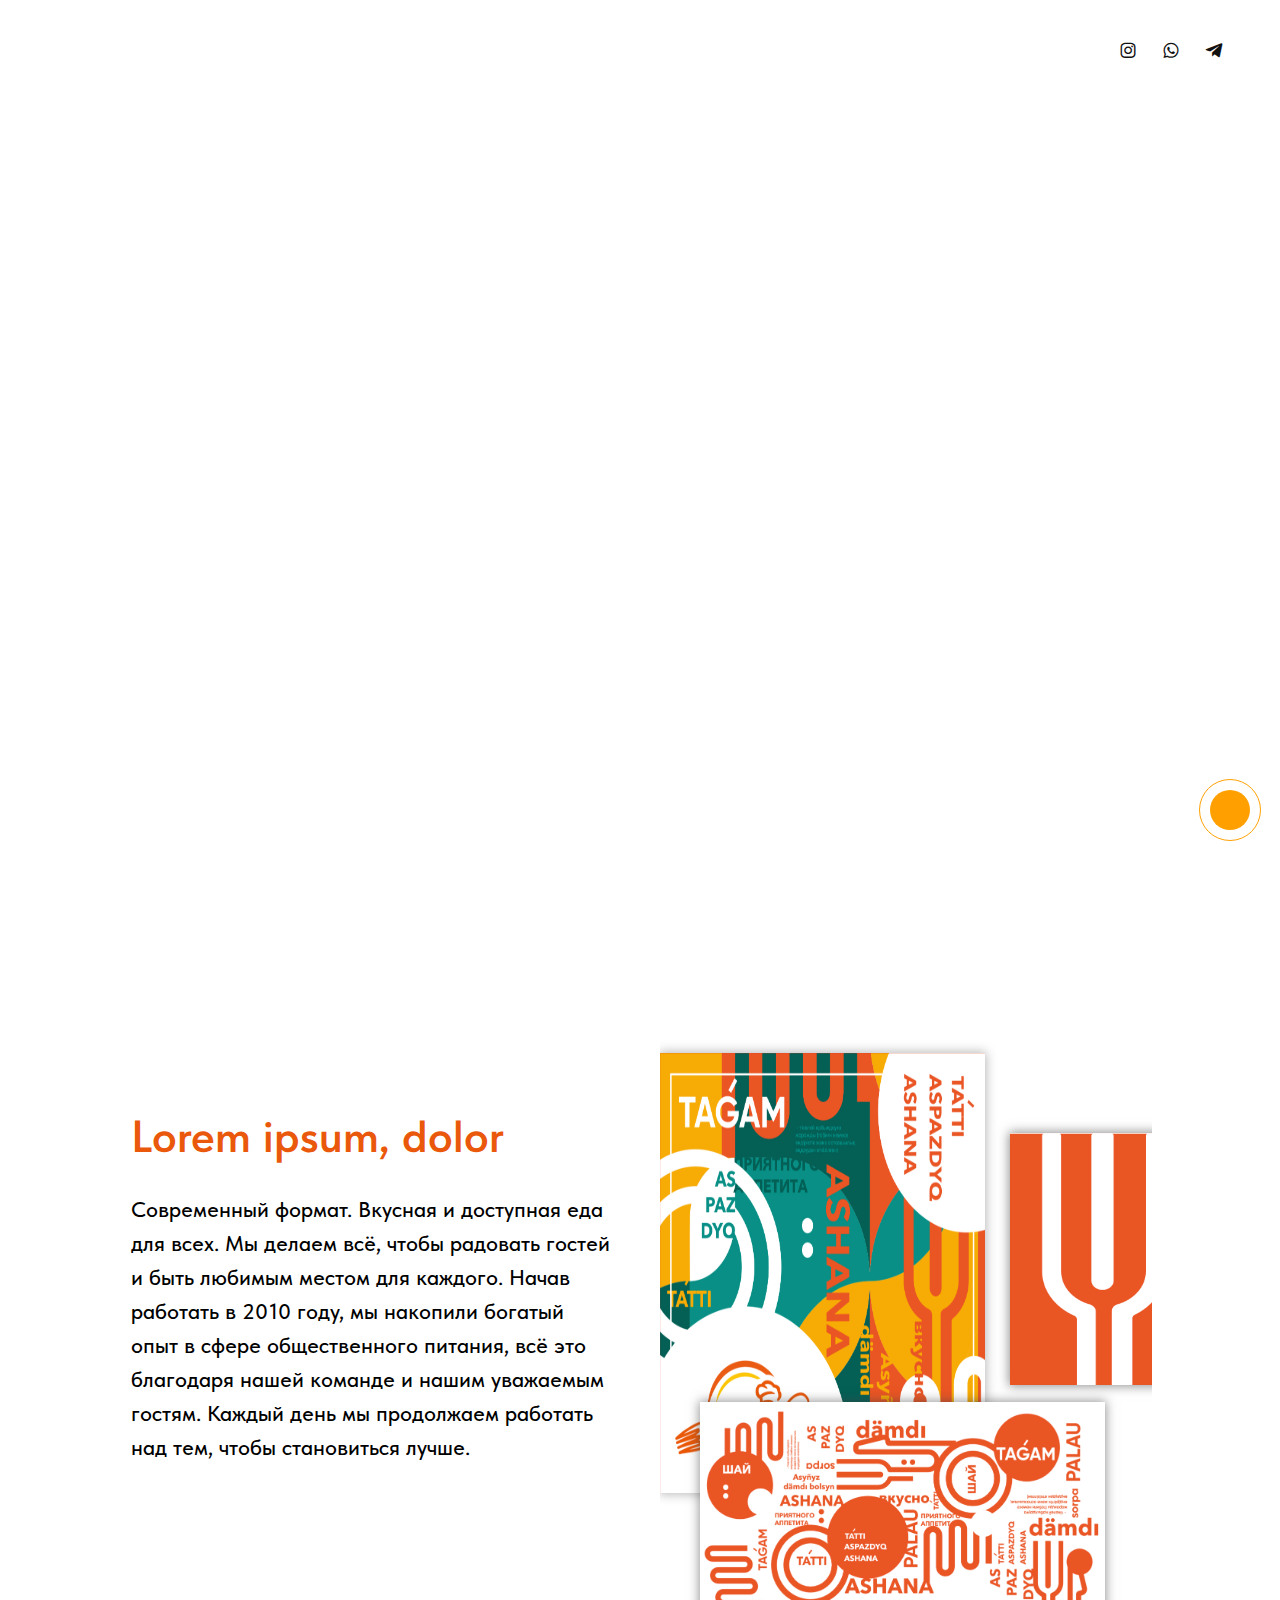
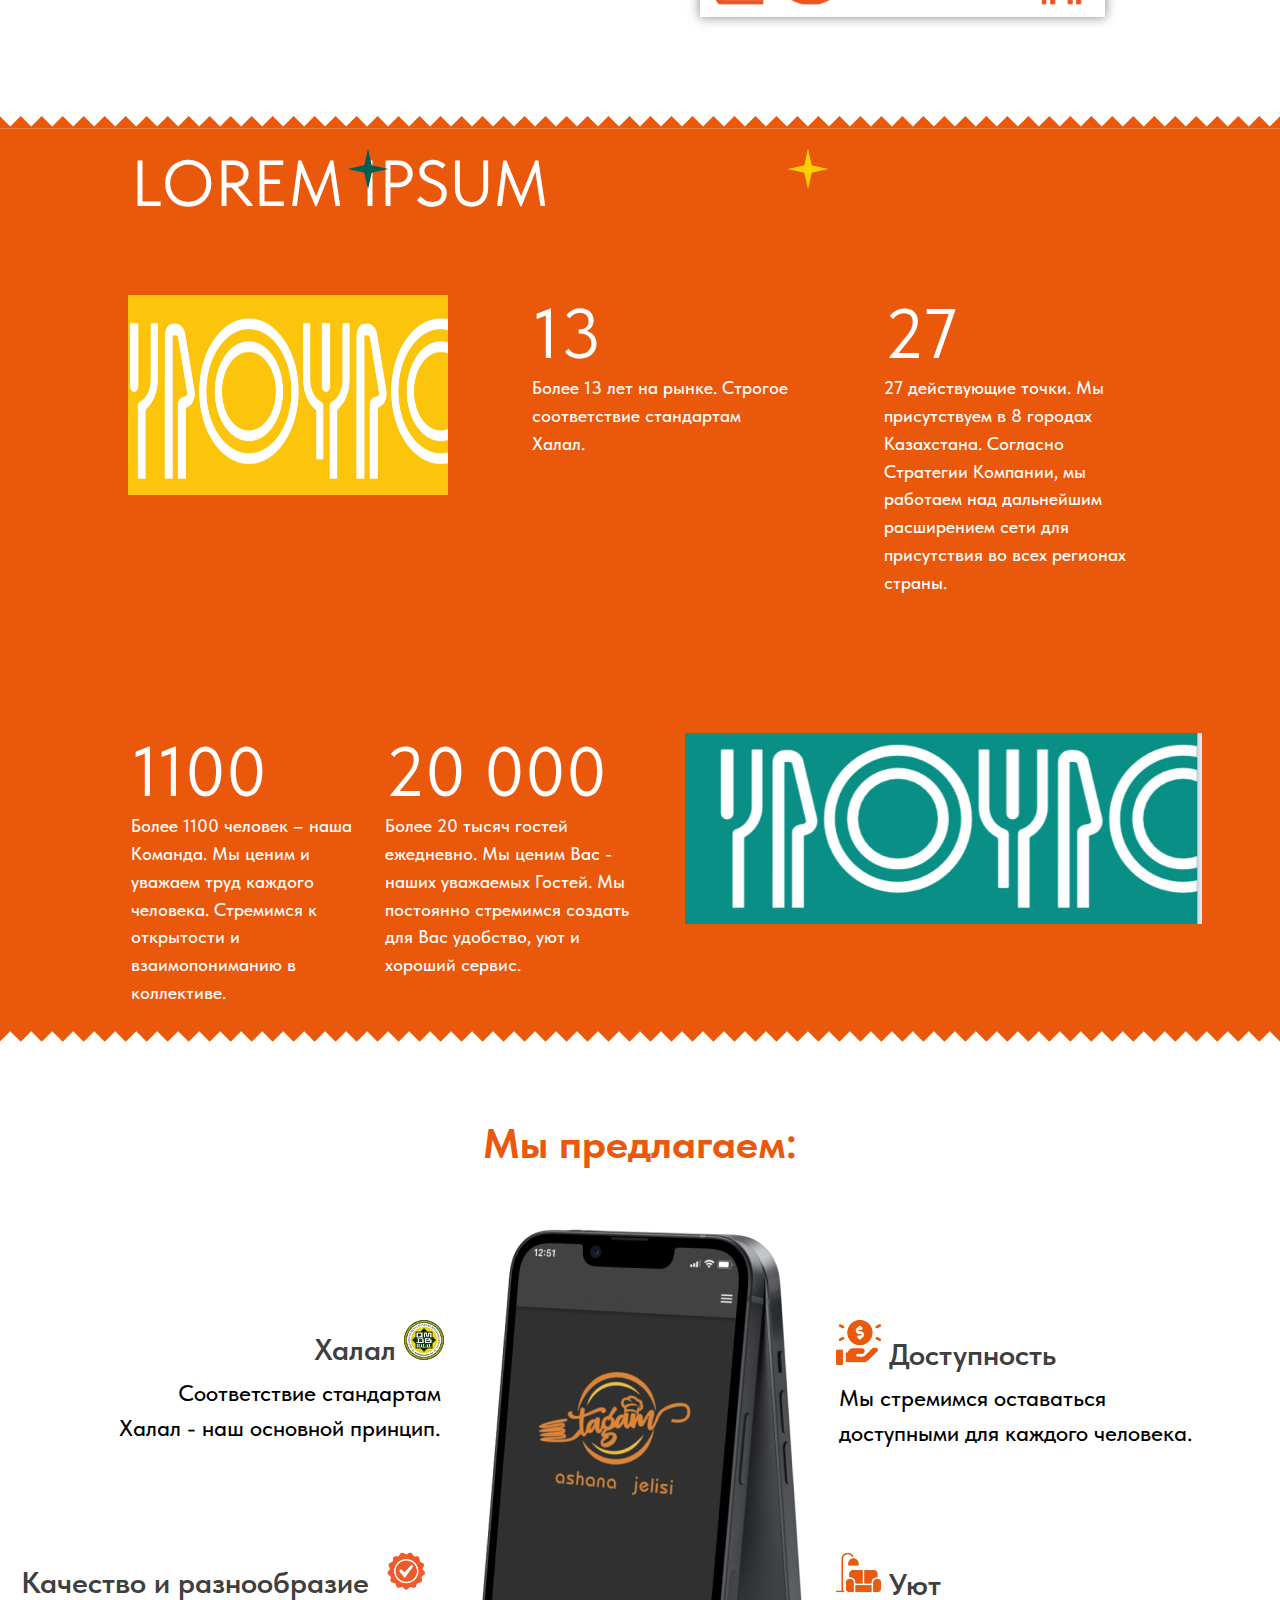
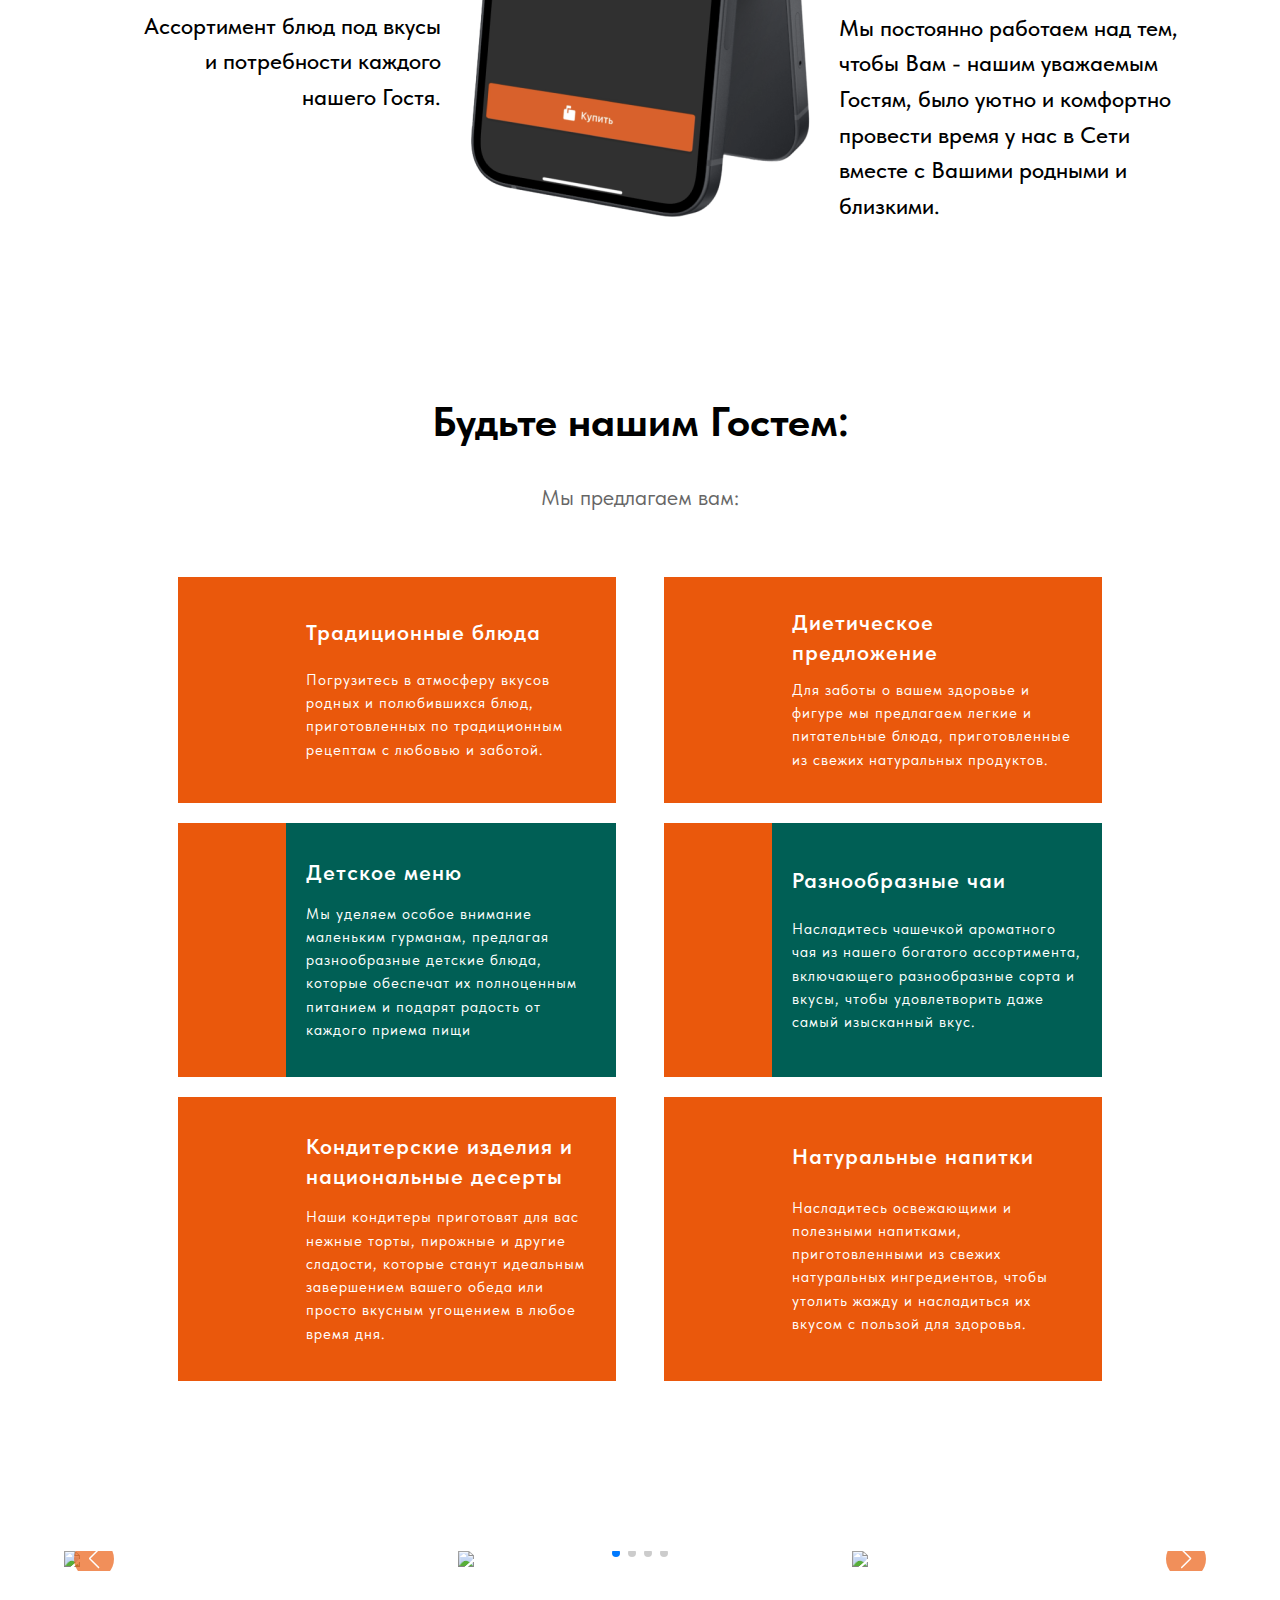
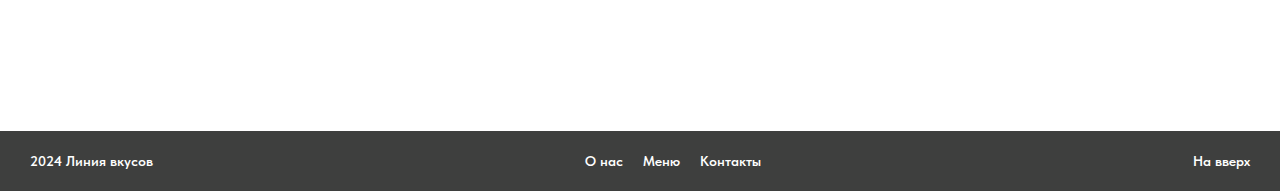
==== index.html @ 0fd09dd1 "magasov" ====
<!DOCTYPE html>
<html lang="en">
  <head>
    <meta charset="UTF-8" />
    <meta name="viewport" content="width=device-width, initial-scale=1.0" />
    <title>Сеть столовой</title>

    <!-- fav -->
    <link rel="shortcut icon" href="./assets/favicon.ico" type="image/x-icon" />

    <link rel="stylesheet" href="./assets/css/fonts-tildasans.css" type="text/css" media="all" onerror="this.loaderr='y';">

    <!-- styles -->
    <link rel="stylesheet" href="./assets/css/main.css" />

    <!-- box-icons -->
    <link
      rel="stylesheet"
      href="https://unpkg.com/boxicons@latest/css/boxicons.min.css"
    />

    <!-- scroll-reval -->
    <script src="https://unpkg.com/scrollreveal"></script>

    <link
      rel="stylesheet"
      href="https://cdn.jsdelivr.net/npm/swiper@8/swiper-bundle.min.css"
    />
    <script src="https://cdn.jsdelivr.net/npm/swiper@8/swiper-bundle.min.js"></script>
    <link rel="stylesheet" href="https://cdnjs.cloudflare.com/ajax/libs/font-awesome/6.1.1/css/all.min.css" integrity="sha512-KfkfwYDsLkIlwQp6LFnl8zNdLGxu9YAA1QvwINks4PhcElQSvqcyVLLD9aMhXd13uQjoXtEKNosOWaZqXgel0g==" crossorigin="anonymous" referrerpolicy="no-referrer" />

    <style>
      .sample-slider {
        width: 90%;
      }
      .sample-slider img {
        width: 100%;
      }
      .swiper-button-next,
      .swiper-button-prev {
        color: #fff; /* Цвет стрелок */
        background-color: #ea5a0cad;
        border-radius: 50%; /* Закругленные углы */
        width: 40px; /* Ширина кнопок */
        height: 40px; /* Высота кнопок */
      }

      .swiper-button-next::after,
      .swiper-button-prev::after {
        font-size: 20px; /* Размер стрелок */
      }

      .swiper-button-next:hover,
      .swiper-button-prev:hover {
        background-color: #ea580c; /* Фон при наведении */
      }
    </style>
  </head>
  <body>
    <header>
      <a href="#" class="logo">LOGO.</a>

      <nav class="navbar">
        <a href="./index.html" class="navbar__active">О нас</a>
        <a href="./menu.html">Меню</a>
        <a href="./contact.html">Контакты</a>
      </nav>

      <nav class="nav__socseti">
        <a href="#"><i class="bx bxl-instagram"></i></a>
        <a href="#"><i class="bx bxl-whatsapp"></i></a>
        <a href="#"><i class="bx bxl-telegram"></i></a>
      </nav>
    </header>
    <div class="header">
      <div class="header1">
        <a href="#" class="logo">LOGO.</a>
        <svg
          id="toggleSvg"
          class="ham hamRotate ham1"
          viewBox="0 0 100 100"
          width="50"
          onclick="toggleVisibility(); this.classList.toggle('active')"
        >
          <path
            class="line top"
            d="m 30,33 h 40 c 0,0 9.044436,-0.654587 9.044436,-8.508902 0,-7.854315 -8.024349,-11.958003 -14.89975,-10.85914 -6.875401,1.098863 -13.637059,4.171617 -13.637059,16.368042 v 40"
          />
          <path class="line middle" d="m 30,50 h 40" />
          <path
            class="line bottom"
            d="m 30,67 h 40 c 12.796276,0 15.357889,-11.717785 15.357889,-26.851538 0,-15.133752 -4.786586,-27.274118 -16.667516,-27.274118 -11.88093,0 -18.499247,6.994427 -18.435284,17.125656 l 0.252538,40"
          />
        </svg>
      </div>
      <div id="navbar__header1">
        <div class="navbar__header1 navbar">
          <a href="./index.html" class="navbar__active">О нас</a>
          <a href="./menu.html">Меню</a>
          <a href="./contact.html">Контакты</a>
        </div>
      </div>
    </div>

    <section class="home" id="home"></section>

    <section class="homeSetiStolovyh">
      <div class="homeSetiStolovyh__div">
        <h2>Lorem ipsum, dolor</h2>
        <p>
          Современный формат. Вкусная и доступная еда для всех.
          Мы делаем всё, чтобы радовать гостей и быть любимым местом для каждого.
          Начав работать в 2010 году, мы накопили богатый опыт в сфере общественного питания, всё это благодаря нашей команде и нашим уважаемым гостям. Каждый день мы продолжаем работать над тем, чтобы становиться лучше.
        </p>
      </div>
      <div class="homeSetiStolovyh__div hiddenScroll">
        <div class="homeSetiStolovyh__images">
          <div class="home__flex">
            <img src="./assets/images/home/home1.jpg" class="home1" />
            <img src="./assets/images/home/home2.jpg" class="home2" />
          </div>
          <img src="./assets/images/home/home3.jpg" class="home3" />
        </div>
      </div>
    </section>

    <section class="sect3">
      <svg
        role="presentation"
        class="t796__svg"
        style="width: 100%; height: 1vw; fill: #ea580c"
        xmlns="http://www.w3.org/2000/svg"
        viewBox="0 0 1000 10"
        preserveAspectRatio="none"
      >
        <path
          d="M992 8.2L983.8 0l-8.2 8.2-8.2-8.2-8.2 8.2L951 0l-8.2 8.2-8.2-8.2-8.2 8.2-8.2-8.2-8.2 8.2-8.2-8.2-8.2 8.2-8.2-8.2-8.2 8.2L869 0l-8.2 8.2-8.2-8.2-8.2 8.2-8.2-8.2-8.2 8.2-8.2-8.2-8.2 8.2-8.2-8.2-8.2 8.2L787 0l-8.2 8.2-8.2-8.2-8.2 8.2-8.2-8.2-8.2 8.2-8.2-8.2-8.2 8.2-8.2-8.2-8.2 8.2L705 0l-8.2 8.2-8.2-8.2-8.2 8.2-8.2-8.2-8.2 8.2-8.2-8.2-8.2 8.2-8.2-8.2-8.2 8.2L623 0l-8.2 8.2-8.2-8.2-8.2 8.2-8.2-8.2-8.2 8.2-8.2-8.2-8.2 8.2-8.2-8.2-8.2 8.2L541 0l-8.2 8.2-8.2-8.2-8.2 8.2-8.2-8.2-8.2 8.2-8.2-8.2-8.2 8.2-8.2-8.2-8.2 8.2L459 0l-8.2 8.2-8.2-8.2-8.2 8.2-8.2-8.2-8.2 8.2-8.2-8.2-8.2 8.2-8.2-8.2-8.2 8.2L377 0l-8.2 8.2-8.2-8.2-8.2 8.2-8.2-8.2-8.2 8.2-8.2-8.2-8.2 8.2-8.2-8.2-8.2 8.2L295 0l-8.2 8.2-8.2-8.2-8.2 8.2-8.2-8.2-8.2 8.2-8.2-8.2-8.2 8.2-8.2-8.2-8.2 8.2L213 0l-8.2 8.2-8.2-8.2-8.2 8.2-8.2-8.2-8.2 8.2-8.2-8.2-8.2 8.2-8.2-8.2-8.2 8.2L131 0l-8.2 8.2-8.2-8.2-8.2 8.2L98.2 0 90 8.2 81.8 0l-8.2 8.2L65.4 0l-8.2 8.2L49 0l-8.2 8.2L32.6 0l-8.2 8.2L16.2 0 8 8.2-.2 0v10h1000.4V0"
        ></path>
      </svg>
      <div class="sect3__main">
        <div class="star">
          <img src="./assets/images/home/Star_two.png" class="star_one" />
          <img src="./assets/images/home/Star_one.png" class="star_one" />
        </div>
        <h1>Lorem ipsum</h1>
        <br /><br />
        <br /><br />
        <div class="sect3_one">
          <img
            src="./assets/images/home/sect3_one.jpg"
            class="sect3__one-img"
          />
          <div class="sect3_one-text">
            <div class="sect3_one-text-head">13</div>
            <div class="sect3_one-text-foot">
              Более 13 лет на рынке. Строгое соответствие стандартам Халал.
            </div>
          </div>
          <div class="sect3_one-text">
            <div class="sect3_one-text-head">27</div>
            <div class="sect3_one-text-foot">
              27 действующие точки. Мы присутствуем в 8 городах Казахстана.
              Согласно Стратегии Компании, мы работаем над дальнейшим
              расширением сети для присутствия во всех регионах страны.
            </div>
          </div>
        </div>
        <br /><br />
        <div class="sect3_one">
          <div class="sect3_one-text">
            <div class="sect3_one-text-head">1100</div>
            <div class="sect3_one-text-foot">
              Более 1100 человек – наша Команда. Мы ценим и уважаем труд каждого
              человека. Стремимся к открытости и взаимопониманию в коллективе.
            </div>
          </div>
          <div class="sect3_one-text">
            <div class="sect3_one-text-head">20 000</div>
            <div class="sect3_one-text-foot">
              Более 20 тысяч гостей ежедневно. Мы ценим Вас - наших уважаемых
              Гостей. Мы постоянно стремимся создать для Вас удобство, уют и
              хороший сервис.
            </div>
          </div>
          <img
            src="./assets/images/home/sect3_two.jpg"
            class="sect3__two-img"
          />
        </div>
      </div>
      <svg
        role="presentation"
        class="t797__svg"
        style="width: 100%; height: 1vw; fill: #ea580c"
        xmlns="http://www.w3.org/2000/svg"
        viewBox="0 0 1000 10"
        preserveAspectRatio="none"
      >
        <path
          d="M992 8.2L983.8 0l-8.2 8.2-8.2-8.2-8.2 8.2L951 0l-8.2 8.2-8.2-8.2-8.2 8.2-8.2-8.2-8.2 8.2-8.2-8.2-8.2 8.2-8.2-8.2-8.2 8.2L869 0l-8.2 8.2-8.2-8.2-8.2 8.2-8.2-8.2-8.2 8.2-8.2-8.2-8.2 8.2-8.2-8.2-8.2 8.2L787 0l-8.2 8.2-8.2-8.2-8.2 8.2-8.2-8.2-8.2 8.2-8.2-8.2-8.2 8.2-8.2-8.2-8.2 8.2L705 0l-8.2 8.2-8.2-8.2-8.2 8.2-8.2-8.2-8.2 8.2-8.2-8.2-8.2 8.2-8.2-8.2-8.2 8.2L623 0l-8.2 8.2-8.2-8.2-8.2 8.2-8.2-8.2-8.2 8.2-8.2-8.2-8.2 8.2-8.2-8.2-8.2 8.2L541 0l-8.2 8.2-8.2-8.2-8.2 8.2-8.2-8.2-8.2 8.2-8.2-8.2-8.2 8.2-8.2-8.2-8.2 8.2L459 0l-8.2 8.2-8.2-8.2-8.2 8.2-8.2-8.2-8.2 8.2-8.2-8.2-8.2 8.2-8.2-8.2-8.2 8.2L377 0l-8.2 8.2-8.2-8.2-8.2 8.2-8.2-8.2-8.2 8.2-8.2-8.2-8.2 8.2-8.2-8.2-8.2 8.2L295 0l-8.2 8.2-8.2-8.2-8.2 8.2-8.2-8.2-8.2 8.2-8.2-8.2-8.2 8.2-8.2-8.2-8.2 8.2L213 0l-8.2 8.2-8.2-8.2-8.2 8.2-8.2-8.2-8.2 8.2-8.2-8.2-8.2 8.2-8.2-8.2-8.2 8.2L131 0l-8.2 8.2-8.2-8.2-8.2 8.2L98.2 0 90 8.2 81.8 0l-8.2 8.2L65.4 0l-8.2 8.2L49 0l-8.2 8.2L32.6 0l-8.2 8.2L16.2 0 8 8.2-.2 0v10h1000.4V0"
        ></path>
      </svg>
    </section>

    <section class="sect4">
      <h2>Мы предлагаем:</h2>
      <br />
      <br />

      <div class="sect4-jusctify hiddenScroll">
        <div class="jusctify4_block end">
          <div class="just4flex just1">
            <div class="jusctify4_header">
              Халал <img src="./assets/images/home/halal.png" alt="" />
            </div>
            <div class="jusctify4_foot">
              Соответствие стандартам <br />
              Халал - наш основной принцип.
            </div>
          </div>
          <div class="just4flex just2">
            <div class="jusctify4_header">
              Качество и разнообразие<img
                src="./assets/images/home/verification.png"
                alt=""
              />
            </div>
            <div class="jusctify4_foot">
              Ассортимент блюд под вкусы <br />
              и потребности каждого <br />
              нашего Гостя.
            </div>
          </div>
        </div>
        <div class="jusctify4_block two">
          <img src="./assets/images/home/telephone_logo.png" alt="" />
        </div>
        <div class="jusctify4_block end">
          <div class="just4flex jusctify4_block-flex-start just3">
            <div class="jusctify4_header">
              <img src="./assets/images/home/price.png" alt="" /> Доступность
            </div>
            <div class="jusctify4_foot">
              Мы стремимся оставаться <br />
              доступными для каждого человека.
            </div>
          </div>
          <div class="just4flex jusctify4_block-flex-start just4">
            <div class="jusctify4_header">
              <img src="./assets/images/home/uit.png" alt="" /> Уют
            </div>
            <div class="jusctify4_foot">
              Мы постоянно работаем над тем, <br />
              чтобы Вам - нашим уважаемым <br />
              Гостям, было уютно и комфортно <br />
              провести время у нас в Сети <br />
              вместе с Вашими родными и <br />
              близкими.
            </div>
          </div>
        </div>
      </div>
    </section>
    <section class="gosti">
      <h1 class="gostiH1">Будьте нашим Гостем:</h1>
      <br />
      <br />
      <p class="gostiP">Мы предлагаем вам:</p>
      <br />
      <br />
      <br />
      <div class="gosti_main">
        <div class="gosti_main-block">
          <div class="blockk">
            <div class="blockk__one"></div>
            <div class="blockk__two">
              <h1>Традиционные блюда</h1>
              <p>
                Погрузитесь в атмосферу вкусов родных и полюбившихся блюд,
                приготовленных по традиционным рецептам с любовью и заботой.
              </p>
            </div>
          </div>
          <div class="blockk blockk2">
            <div class="blockk__one blockOne2"></div>
            <div class="blockk__two blockOne2block">
              <h1>Детcкое меню</h1>
              <p>
                Мы уделяем особое внимание маленьким гурманам, предлагая
                разнообразные детские блюда, которые обеспечат их полноценным
                питанием и подарят радость от каждого приема пищи
              </p>
            </div>
          </div>
          <div class="blockk blockk3">
            <div class="blockk__one blockOne3"></div>
            <div class="blockk__two block-two-3">
              <h1>Кондитерские изделия и национальные десерты</h1>
              <p>
                Наши кондитеры приготовят для вас нежные торты, пирожные и
                другие сладости, которые станут идеальным завершением вашего
                обеда или просто вкусным угощением в любое время дня.
              </p>
            </div>
          </div>
        </div>
        <div class="gosti_main-block">
          <div class="blockk">
            <div class="blockk__one blockOne4"></div>
            <div class="blockk__two">
              <h1>Диетическое предложение</h1>
              <p>
                Для заботы о вашем здоровье и фигуре мы предлагаем легкие и
                питательные блюда, приготовленные из свежих натуральных
                продуктов.
              </p>
            </div>
          </div>
          <div class="blockk blockk2">
            <div class="blockk__one blockOne5"></div>
            <div class="blockk__two blockOne2block">
              <h1>Разнообразные чаи</h1>
              <p>
                Насладитесь чашечкой ароматного чая из нашего богатого
                ассортимента, включающего разнообразные сорта и вкусы, чтобы
                удовлетворить даже самый изысканный вкус.
              </p>
            </div>
          </div>
          <div class="blockk blockk3">
            <div class="blockk__one blockOne6"></div>
            <div class="blockk__two">
              <h1>Натуральные напитки</h1>
              <p>
                Насладитесь освежающими и полезными напитками, приготовленными
                из свежих натуральных ингредиентов, чтобы утолить жажду и
                насладиться их вкусом c пользой для здоровья.
              </p>
            </div>
          </div>
        </div>
      </div>
    </section>

    <section class="slide-sect">
      <div class="swiper sample-slider">
        <div class="swiper-wrapper">
          <div class="swiper-slide">
            <img
              src="https://www.restoran.ru/upload/resize_cache/iblock/22d/948_800_1/salon_interier_43c7.jpg"
            />
          </div>
          <div class="swiper-slide">
            <img src="https://www.ticati.com/img/hotel/3429994s.jpg" />
          </div>
          <div class="swiper-slide">
            <img
              src="https://www.restoran.ru/upload/resize_cache/iblock/22d/948_800_1/salon_interier_43c7.jpg"
            />
          </div>
          <div class="swiper-slide">
            <img
              src="https://writegate.ru/wp-content/uploads/2019/07/restoran-ruski.jpg"
            />
          </div>
        </div>
        <div class="swiper-pagination"></div>
        <div class="swiper-button-prev"></div>
        <div class="swiper-button-next"></div>
      </div>
    </section>

    <footer class="footer">
      <a href="#">2024 Линия вкусов</a>

      <div class="footer_nav">
        <a href="#">О нас</a>
        <a href="#">Меню</a>
        <a href="#">Контакты</a>
      </div>

      <a href="#home">На вверх</a>
    </footer>

    <script>
      const swiper = new Swiper(".sample-slider", {
        loop: true,
        slidesPerView: 3,
        spaceBetween: 30,
        centeredSlides: true,
        effect: "slide",
        pagination: {
          el: ".swiper-pagination",
        },
        navigation: {
          nextEl: ".swiper-button-next",
          prevEl: ".swiper-button-prev",
        },
      });
    </script>
    <script src="./assets/js/animation.js"></script>
    <a href="tel:89064869911" class="container1">
      <div class="dailer1">
        <i class="fa fa-phone"> </i>
      </div>
    </a>
  </body>
</html>
---- assets/css/fonts-tildasans.css ----
@font-face {
  font-family: 'TildaSans';
  font-style: normal;
  font-weight: 250 1000;
  src: url('../fonts/TildaSans-VF.woff2') format('woff2-variations'),
       url('../fonts/TildaSans-VF.woff') format('woff-variations');     
}
@font-face {
  font-family: 'TildaSans';
  font-style: normal;
  font-weight: 300;
  src: url('../fonts/TildaSans-Light.eot');
  src: url('../fonts/TildaSans-Light.eot#iefix') format('embedded-opentype'),
       url('../fonts/TildaSans-VF.woff2') format('woff2-variations'),
       url('../fonts/TildaSans-VF.woff') format('woff-variations'),
       url('../fonts/TildaSans-Light.woff2') format('woff2'),
       url('../fonts/TildaSans-Light.woff') format('woff');
}
@font-face {
  font-family: 'TildaSans';
  font-style: normal;
  font-weight: 400;
  src: url('../fonts/TildaSans-Regular.eot');
  src: url('../fonts/TildaSans-Regular.eot#iefix') format('embedded-opentype'),
       url('../fonts/TildaSans-VF.woff2') format('woff2-variations'),
       url('../fonts/TildaSans-VF.woff') format('woff-variations'),  
       url('../fonts/TildaSans-Regular.woff2') format('woff2'),
       url('../fonts/TildaSans-Regular.woff') format('woff');
}
@font-face {
  font-family: 'TildaSans';
  font-style: normal;
  font-weight: 500;
  src: url('../fonts/TildaSans-Medium.eot');
  src: url('../fonts/TildaSans-Medium.eot#iefix') format('embedded-opentype'),
       url('../fonts/TildaSans-VF.woff2') format('woff2-variations'),
       url('../fonts/TildaSans-VF.woff') format('woff-variations'),  
       url('../fonts/TildaSans-Medium.woff2') format('woff2'),
       url('../fonts/TildaSans-Medium.woff') format('woff');
}
@font-face {
  font-family: 'TildaSans';
  font-style: normal;
  font-weight: 600;
  src: url('../fonts/TildaSans-Semibold.eot');
  src: url('../fonts/TildaSans-Semibold.eot#iefix') format('embedded-opentype'),
       url('../fonts/TildaSans-VF.woff2') format('woff2-variations'),
       url('../fonts/TildaSans-VF.woff') format('woff-variations'),  
       url('../fonts/TildaSans-Semibold.woff2') format('woff2'),
       url('../fonts/TildaSans-Semibold.woff') format('woff');
}
@font-face {
  font-family: 'TildaSans';
  font-style: normal;
  font-weight: 700;
  src: url('../fonts/TildaSans-Bold.eot');
  src: url('../fonts/TildaSans-Bold.eot#iefix') format('embedded-opentype'),
       url('../fonts/TildaSans-VF.woff2') format('woff2-variations'),
       url('../fonts/TildaSans-VF.woff') format('woff-variations'),  
       url('../fonts/TildaSans-Bold.woff2') format('woff2'),
       url('../fonts/TildaSans-Bold.woff') format('woff');
}
@font-face {
  font-family: 'TildaSans';
  font-style: normal;
  font-weight: 800;
  src: url('../fonts/TildaSans-Extrabold.eot');
  src: url('../fonts/TildaSans-Extrabold.eot#iefix') format('embedded-opentype'),
       url('../fonts/TildaSans-VF.woff2') format('woff2-variations'),
       url('../fonts/TildaSans-VF.woff') format('woff-variations'),  
       url('../fonts/TildaSans-Extrabold.woff2') format('woff2'),
       url('../fonts/TildaSans-Extrabold.woff') format('woff');
}
@font-face {
  font-family: 'TildaSans';
  font-style: normal;
  font-weight: 900;
  src: url('../fonts/TildaSans-Black.eot');
  src: url('../fonts/TildaSans-Black.eot#iefix') format('embedded-opentype'),
       url('../fonts/TildaSans-VF.woff2') format('woff2-variations'),
       url('../fonts/TildaSans-VF.woff') format('woff-variations'),  
       url('../fonts/TildaSans-Black.woff2') format('woff2'),
       url('../fonts/TildaSans-Black.woff') format('woff');
}
---- assets/css/main.css ----
* {
  padding: 0;
  margin: 0;
  box-sizing: border-box;
  text-decoration: none;
  list-style: none;
  font-family: "TildaSans", Arial, sans-serif;
}

.fa {
  color: azure;
  font-size: 1.5rem;
}

.container1 {
  display: flex;
  justify-content: center;
  align-items: center;
  position: fixed;
  bottom: 70px;
  right: 30px;
  z-index: 9999;
}

.dailer1 {
  background: #FFA000;
  height: 40px;
  width: 40px;
  border-radius: 50%;
  display: flex;
  justify-content: center;
  align-items: center;
  position: relative;
}

.dailer1::after {
  content: "";
  position: absolute;
  width: calc(100% + 20px);
  height: calc(100% + 20px);
  border: 1px solid #FFA000;
  border-radius: 50%;
  animation: animate 1.5s linear infinite;
  animation-delay: 0.8s;
}

@keyframes animate {
  0% {
    transform: scale(0.5);
    opacity: 0;
  }
  50% {
    transform: scale(1);
    opacity: 1;
  }
  100% {
    transform: scale(1.4);
    opacity: 0;
  }
}


header {
  width: 100%;
  display: flex;
  align-items: center;
  justify-content: space-between;
  height: 100px;
  background: transparent;
  padding: 0 4%;
  position: absolute;
  top: 0;
  z-index: 2;
}
#navbar__header1 {
  display: none;
}

.header {
  display: none;
}

.logo {
  font-size: 30px;
  color: #fff;
  font-weight: 600;
  width: 146px;
}

.navbar {
  display: flex;
  column-gap: 40px;
  flex-wrap: wrap;
}

.navbar a {
  font-size: 22px;
  color: #ffffff;
  font-weight: 600;
  transition: 0.3s ease;
 
}

.navbar a:hover {
  color: #ea580c;
  transition: 0.3s ease;
}

.navbar a.navbar__active {
  opacity: .6;
  border-bottom: 1px solid #fff;
}

.nav__socseti {
  display: flex;
  column-gap: 13px;
}

.sect3__two-img {
  width: 536px;
  height: 191px;
}

.nav__socseti a {
  background: #fff;
  color: #111;
  font-size: 20px;
  padding: 5px;
  border-radius: 50%;
  display: flex;
  align-items: center;
  justify-content: center;
  text-align: center;
  transition: all 0.3s ease;
}

.home {
  width: 100%;
  margin: 0;
  padding: 0;
  height: 100vh;
  overflow: hidden;
  animation: backgroundAnimation 13s infinite;
  background-size: cover;
  background-position: center;
  background-repeat: no-repeat;
}

@keyframes backgroundAnimation {
  0% {
    background-image: url("../images/home/slide1.jpeg");
  }
  33% {
    background-image: url("../images/home/slide2.jpeg");
  }
  66% {
    background-image: url("../images/home/slide1.jpeg");
  }
  100% {
    background-image: url("../images/home/slide2.jpeg");
  }
}

.homeSetiStolovyh {
  width: 100%;
  height: 750px;
  padding: 0 10%;
  background: #fff;
  display: flex;
  justify-content: space-between;
}

.homeSetiStolovyh__div {
  width: 48%;
  display: flex;
  justify-content: center;
  flex-direction: column;
}

.homeSetiStolovyh__div h2 {
  color: #ea580c;
  font-size: 45px;
  line-height: 100px;
  font-weight: 600;
  background-position: center center;
  border-color: transparent;
  border-style: solid;
}

.homeSetiStolovyh__div p {
  color: #000000;
  font-size: 22px;
  font-family: 'TildaSans', Arial, sans-serif;
  line-height: 1.55;
  font-weight: 500;
  background-position: center center;
  border-color: transparent;
  border-style: solid;
}

.homeSetiStolovyh__images {
  display: flex;
  position: relative;
  column-gap: 20px;
}

.footer {
  width: 100%;
  height: 60px;
  font-size: 14px;
  font-weight: 600;
  background: #3e3f3e;
  padding: 20px 30px;
  display: flex;
  align-items: center;
  justify-content: space-between;
  margin: 20px 0 0 0;
}

.footer a {
  color: #fff;
}

.footer_nav {
  display: flex;
  column-gap: 20px;
}

.home1 {
  width: 325px;
  height: 440px;
  z-index: 1;
  box-shadow: 0 0 10px 1px rgba(66, 66, 66, 0.39);
}

.home2 {
  width: 276px;
  height: 252px;
  position: absolute;
  left: 350px;
  top: 80px;
  box-shadow: 0 0 10px 1px rgba(66, 66, 66, 0.596);
}

.home3 {
  width: 405px;
  height: 215px;
  position: absolute;
  left: 40px;
  bottom: -120px;
  box-shadow: 0 0 10px 1px rgba(66, 66, 66, 0.548);
}

.sect3 {
  margin: 60px 0;
}

.t796__svg {
  position: relative;
  top: 3.5px;
}
.t797__svg {
  transform: rotate(180deg);
  position: relative;
  bottom: 2px;
}

.sect3__main {
  width: 100%;
  height: 100vh;
  min-height: 820px;
  background: #ea580c;
  padding: 0 10%;
  display: flex;
  flex-direction: column;
  justify-content: center;
  position: relative;
}

.sect3__main h1 {
  color: #ffffff;
  font-size: 65px;
  font-family: "TildaSans", Arial, sans-serif;
  line-height: 1;
  font-weight: 400;
  text-transform: uppercase;
  background-position: center center;
  border-color: transparent;
  border-style: solid;
}

.sect3_one {
  width: 100%;
  display: flex;
  justify-content: space-between;
}

.sect3_one-text {
  width: 271px;
}

.sect3_one-text-head {
  font-size: 70px;
  font-family: "TildaSans", Arial, sans-serif;
  line-height: 1;
  color: #fff;
  font-weight: 400;
  background-position: center center;
  border-color: transparent;
  border-style: solid;
}
.hiddenScroll {
  overflow: hidden;
}

.sect3_one-text-foot {
  color: #ffffff;
  font-size: 18px;
  font-family: "TildaSans", Arial, sans-serif;
  line-height: 1.55;
  font-weight: 500;
  background-position: center center;
  border-color: transparent;
  border-style: solid;
}

.sect3__one-img {
  width: 320px;
  height: 200px;
  margin-bottom: 200px;
}
.sect3__two-img {
  position: relative;
  left: 50px;
}

.star_one {
  width: 40px;
  margin: 0 200px;
  animation-name: rotationStar;
  animation-duration: 3s;
  animation-iteration-count: infinite;
  animation-timing-function: linear;
}

.star {
  display: flex;
  position: absolute;
  top: 0;
  margin: 20px;
}

@keyframes rotationStar {
  0% {
    transform: rotate(0deg);
  }
  100% {
    transform: rotate(360deg);
  }
}

.sect4 {
  width: 100%;
  height: 888px;
  padding: 0 10%;
  display: flex;
  flex-direction: column;
  align-items: center;
}

.sect4 h2 {
  color: #ea580c;
  font-size: 42px;
  font-family: "TildaSans", Arial, sans-serif;
  line-height: 1.55;
  font-weight: 700;
  background-position: center center;
  border-color: transparent;
  border-style: solid;
}

.sect4-jusctify {
  display: flex;
  align-items: center;
  justify-content: space-between;
}

.just4flex {
  height: 180px;
  margin: 50px 10px;
  text-align: end;
}

.jusctify4_block-flex-start {
  text-align: start;
}

.jusctify4_header {
  width: 100%;
  color: #3e3f3e;
  font-size: 30px;
  font-family: "TildaSans", Arial, sans-serif;
  line-height: 1.55;
  font-weight: 600;
}

.jusctify4_foot {
  color: #000000;
  font-size: 23px;
  font-family: "TildaSans", Arial, sans-serif;
  line-height: 1.55;
  font-weight: 500;
  background-position: center center;
  border-color: transparent;
  border-style: solid;
}

.end {
  width: 575px;
}

.gosti {
  width: 100%;
  padding: 0 12%;
}

.gostiH1 {
  width: 100%;
  text-align: center;
  font-size: 42px;
}

.gostiP {
  width: 100%;
  font-size: 22px;
  opacity: 0.6;
  text-align: center;
}

.gosti_main {
  width: 100%;
  display: flex;
  justify-content: space-between;
}

.gosti_main-block {
  width: 100%;
  display: flex;
  align-items: center;
  flex-direction: column;
}

.blockk {
  width: 90%;
  height: 226px;
  background: #ea580c;
  margin: 10px 0;
  display: flex;
  color: #fff;
  text-align: start;
}

.blockk2 {
  height: 254px;
}

.blockk3 {
  height: 284px;
}

.blockk__one {
  width: 30%;
  background: url(../images/home/block1.jpeg);
  background-position: center;
  background-size: cover;
  text-align: start;
}

.blockk__two h1 {
  font-size: 22px;
  font-weight: 600;
  line-height: 1.35;
}


.blockk__two p {
  font-size: 15px;
  color: #ffffff;
  font-weight: 400;
  line-height: 1.55;
  font-weight: 400;
}

.blockk__two {
  width: 90%;
  background: #ea580c;
  padding: 20px;
  letter-spacing: 1px;
  font-weight: 200;
  display: flex;
  flex-direction: column;
  justify-content: space-evenly;
}

.blockOne2block {
  background: #005F55;
}

.blockOne2 {
  background: url(../images/home/block2.jpeg);
  background-position: center;
  background-size: cover;
  text-align: start;
}
.blockOne3 {
  background: url(../images/home/block3.jpeg);
  background-position: center;
  background-size: cover;
  text-align: start;
}
.blockOne4 {
  background: url(../images/home/block4.jpeg);
  background-position: center;
  background-size: cover;
  text-align: start;
}
.blockOne5 {
  background: url(../images/home/block5.jpeg);
  background-position: center;
  background-size: cover;
  text-align: start;
}
.blockOne5 {
  background: url(../images/home/block6.jpeg);
  background-position: center;
  background-size: cover;
  text-align: start;
}
.slide-sect {
  margin: 160px 0;
}

/* Media Queries for Responsive Design */

/* Mobile Devices */
@media (max-width: 767px) {
  header {
    flex-direction: column;
    height: auto;
    padding: 10px;
  }

  .navbar {
    column-gap: 20px;
  }

  .navbar a {
    font-size: 18px;
  }

  .logo {
    font-size: 24px;
  }

  .homeSetiStolovyh {
    flex-direction: column;
    height: auto;
    padding: 20px;
  }

  .homeSetiStolovyh__div {
    width: 100%;
  }

  .homeSetiStolovyh__images {
    flex-direction: column;
    align-items: center;
  }

  .home1,
  .home2,
  .home3 {
    width: 90%;
    height: auto;
    position: static;
    margin-bottom: 20px;
  }

  .sect3__main {
    padding: 20px;
  }

  .sect3__one-img,
  .sect3__two-img {
    position: static;
  }

  .sect4 {
    padding: 20px;
  }

  .sect4-jusctify {
    flex-direction: column;
    row-gap: 20px;
  }

  .just4flex,
  .jusctify4_block-flex-start {
    text-align: center;
  }

  .end {
    width: 100%;
  }
}

/* Tablets */
@media (min-width: 768px) and (max-width: 1023px) {
  header {
    padding: 0 2%;
  }

  .navbar a {
    font-size: 20px;
  }

  .homeSetiStolovyh {
    padding: 0 5%;
  }

  .homeSetiStolovyh__div h2 {
    font-size: 35px;
    line-height: 80px;
  }

  .homeSetiStolovyh__div p {
    font-size: 20px;
  }

  .sect3__main h1 {
    font-size: 50px;
  }

  .sect3_one-text-head {
    font-size: 60px;
  }

  .jusctify4_header {
    font-size: 28px;
  }

  .jusctify4_foot {
    font-size: 20px;
  }
}

/* Small Mobile Devices (max-width: 400px) */
@media (max-width: 430px) {
  header {
    flex-direction: column;
    align-items: center;
    height: auto;
    padding: 10px;
    display: none;
  }
  .t796__svg,
  .t797__svg {
    display: none;
  }
  
  .blockk {
    flex-direction: column;
    height: 388px;
  }

  .blockk__one {
    width: 100%;
    height: 210px;
  }
  .blockk__two {
    width: 100%;
    padding: 20px;
    height: 178px;
  }

  .t797__svg {
    position: relative;
    bottom: 7px;
  }

  .header {
    position: relative;
    display: block;
  }
  .header1 {
    display: flex;
    width: 100%;
    height: 100px;
    align-items: center;
    justify-content: space-between;
    background: #fff;
    position: fixed;
    z-index: 9999;
    top: 0;
    padding: 0 20px;
  }
  @keyframes fadeIn {
    from {
      opacity: 0;
      transform: translateY(-20px);
    }
    to {
      opacity: 1;
      transform: translateY(0);
    }
  }

  @keyframes fadeOut {
    from {
      opacity: 1;
      transform: translateY(0);
    }
    to {
      opacity: 0;
      transform: translateY(-20px);
    }
  }

  .navbar__header1 {
    position: fixed;
    width: 100%;
    top: 100px;
    display: flex;
    flex-direction: column;
    align-items: center;
    background: #fff;
    z-index: 9999;
    opacity: 0;
    animation: fadeIn 0.4s forwards;
  }

  .navbar__header1.fade-out {
    animation: fadeOut 0.4s forwards;
  }
  .navbar__header1 {
    font-size: 22px;
  }
  .navbar__header1 a {
    margin: 10px 0;
    color: #111;
    font-weight: 400;
  }
  .logo {
    font-size: 20px;
    width: auto;
    color: #ea580c;
  }

  .navbar {
    flex-direction: column;
    row-gap: 10px;
  }

  .navbar a {
    font-size: 16px;
  }

  .nav__socseti {
    column-gap: 10px;
    margin-top: 10px;
  }

  .nav__socseti a {
    width: 35px;
    height: 35px;
    font-size: 20px;
  }

  .homeSetiStolovyh {
    flex-direction: column-reverse;
    height: auto;
    padding: 50px 10px;
  }

  .homeSetiStolovyh__div {
    width: 100%;
  }

  .homeSetiStolovyh__div h2 {
    font-size: 30px;
    line-height: 50px;
  }

  .homeSetiStolovyh__div p {
    font-size: 18px;
  }

  .homeSetiStolovyh__images {
    flex-direction: column;
    align-items: center;
    row-gap: 15px;
  }

  .home1,
  .home2,
  .home3 {
    width: 100%;
    height: auto;
    position: static;
    margin-bottom: 10px;
  }

  .sect3__main {
    padding: 10px;
    height: 1670px;
  }
  .sample-slider {
    width: 100%;
  }

  .gosti {
    padding: 0 22px;
  }
  .sect3__main h1 {
    font-size: 40px;
    position: absolute;
    top: 30px;
  }
  .blockk {
    width: 100%;
  }
  .gosti_main {
    flex-direction: column;
    justify-content: center;
  }

  .sect3_one {
    flex-direction: column;
    row-gap: 20px;
  }

  .sect3_one-text {
    width: 100%;
  }

  .sect4 {
    padding: 10px;
    height: auto;
  }

  .sect4 h2 {
    font-size: 30px;
    text-align: center;
  }

  .sect4-jusctify {
    flex-direction: column;
    row-gap: 10px;
  }

  .just4flex,
  .jusctify4_block-flex-start {
    text-align: center;
  }

  .jusctify4_header {
    font-size: 24px;
  }

  .jusctify4_foot {
    font-size: 18px;
  }
  .footer {
    padding: 10px;
  }

  .footer_nav {
    column-gap: 10px;
  }
  .end {
    width: 100%;
  }
  .sect3__two-img {
    width: 100%;
  }
  .star {
    display: none;
  }
  .home1 {
    width: 140px;
    height: 190px;
  }
  .home2 {
    width: 140px;
    height: 190px;
  }
  .home3 {
    width: 300px;
    height: 160px;
  }
  .home__flex {
    display: flex;
    column-gap: 15px;
  }
  .sect3__two-img {
    width: 100%;
  }
}

.ham {
  cursor: pointer;
  -webkit-tap-highlight-color: transparent;
  transition: transform 400ms;
  -moz-user-select: none;
  -webkit-user-select: none;
  -ms-user-select: none;
  user-select: none;
}
.hamRotate.active {
  transform: rotate(45deg);
}
.hamRotate180.active {
  transform: rotate(180deg);
}
.line {
  fill: none;
  transition: stroke-dasharray 400ms, stroke-dashoffset 400ms;
  stroke: #ea580c;
  stroke-width: 5.5;
  stroke-linecap: round;
}
.ham1 .top {
  stroke-dasharray: 40 139;
}
.ham1 .bottom {
  stroke-dasharray: 40 180;
}
.ham1.active .top {
  stroke-dashoffset: -98px;
}
.ham1.active .bottom {
  stroke-dashoffset: -138px;
}
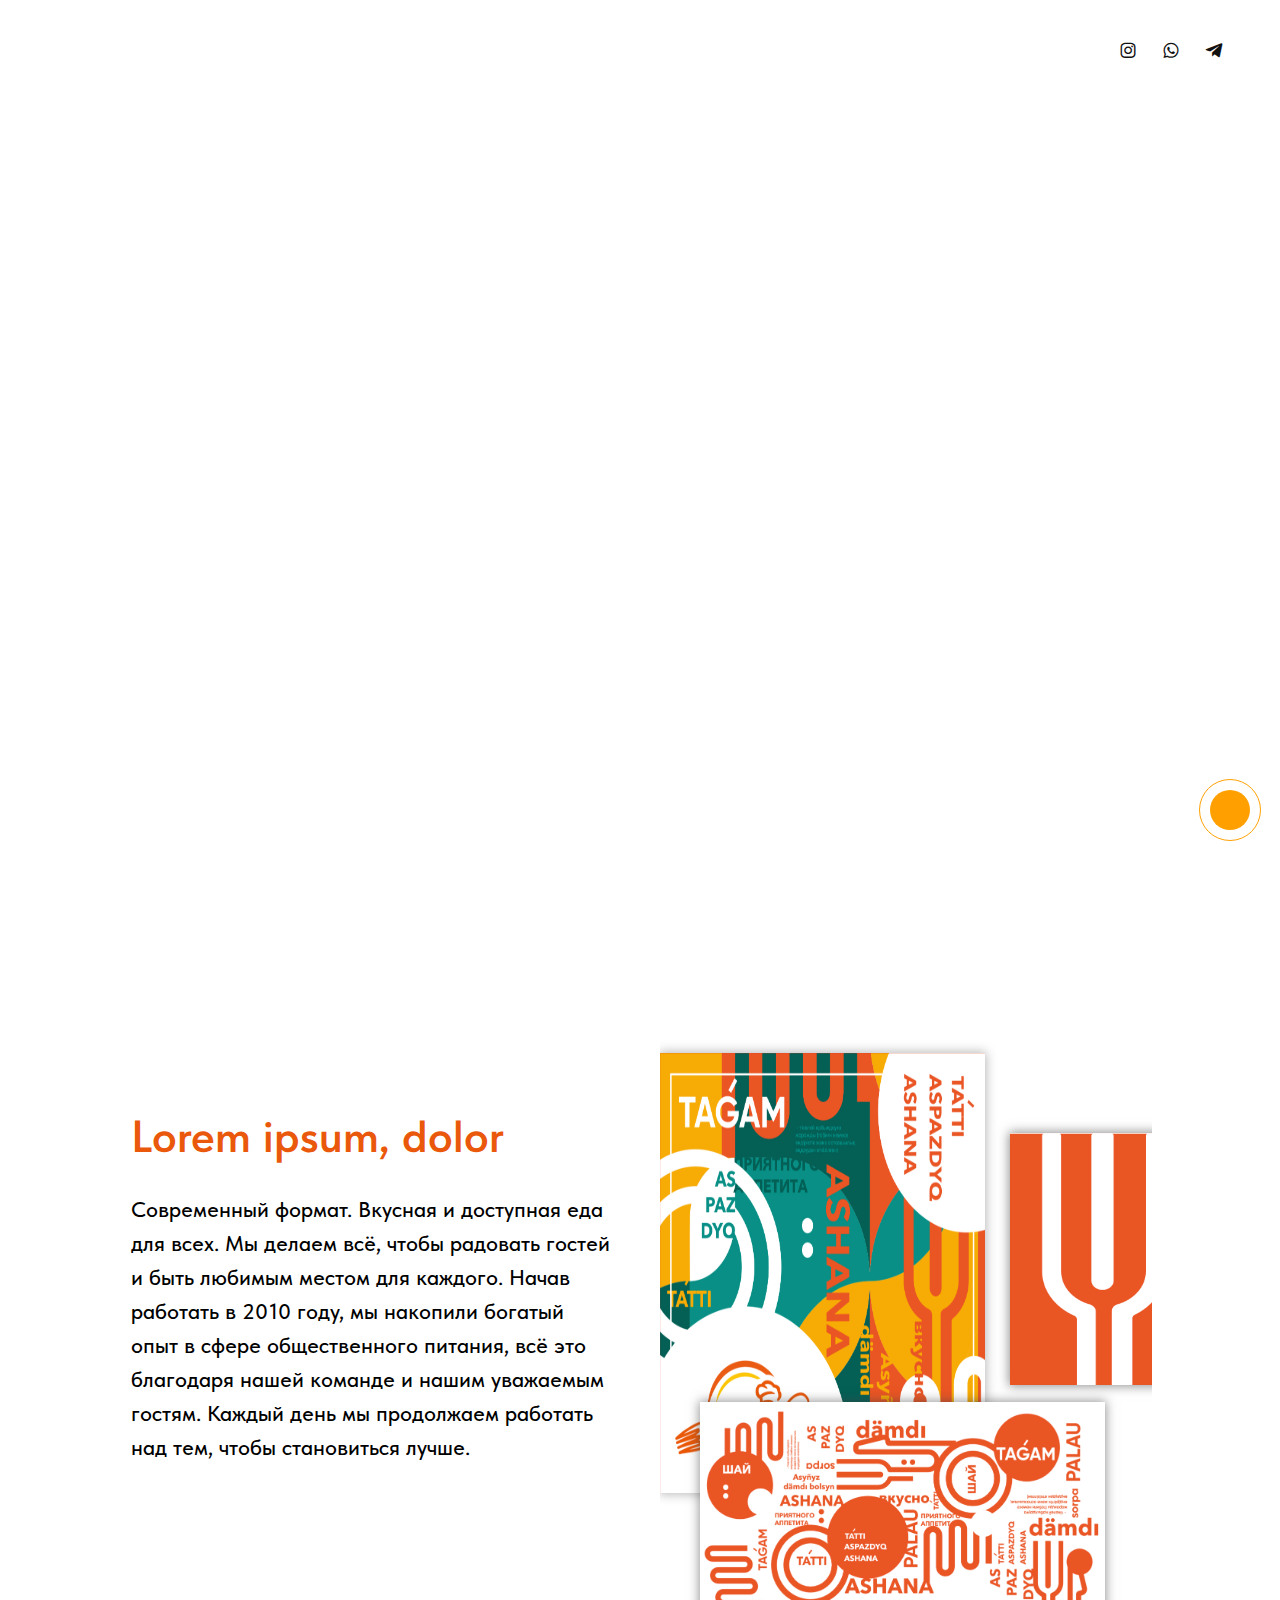
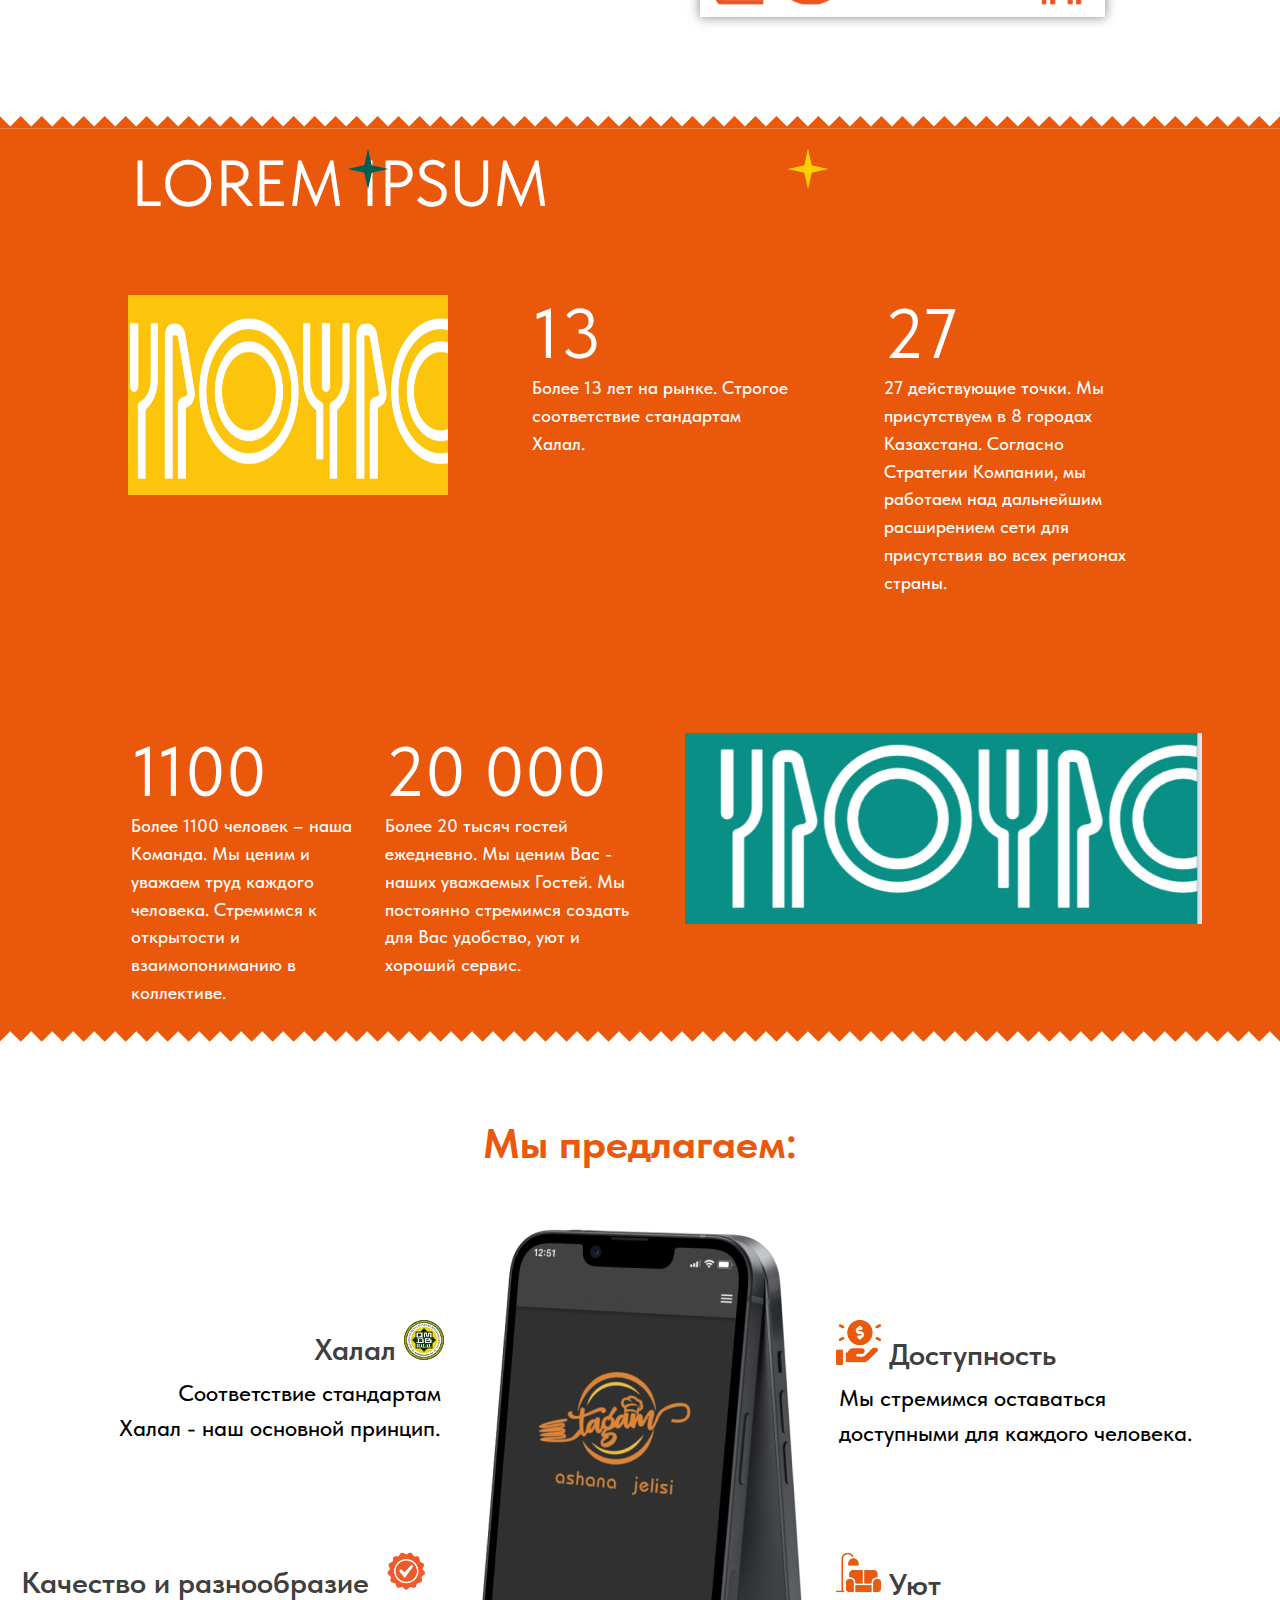
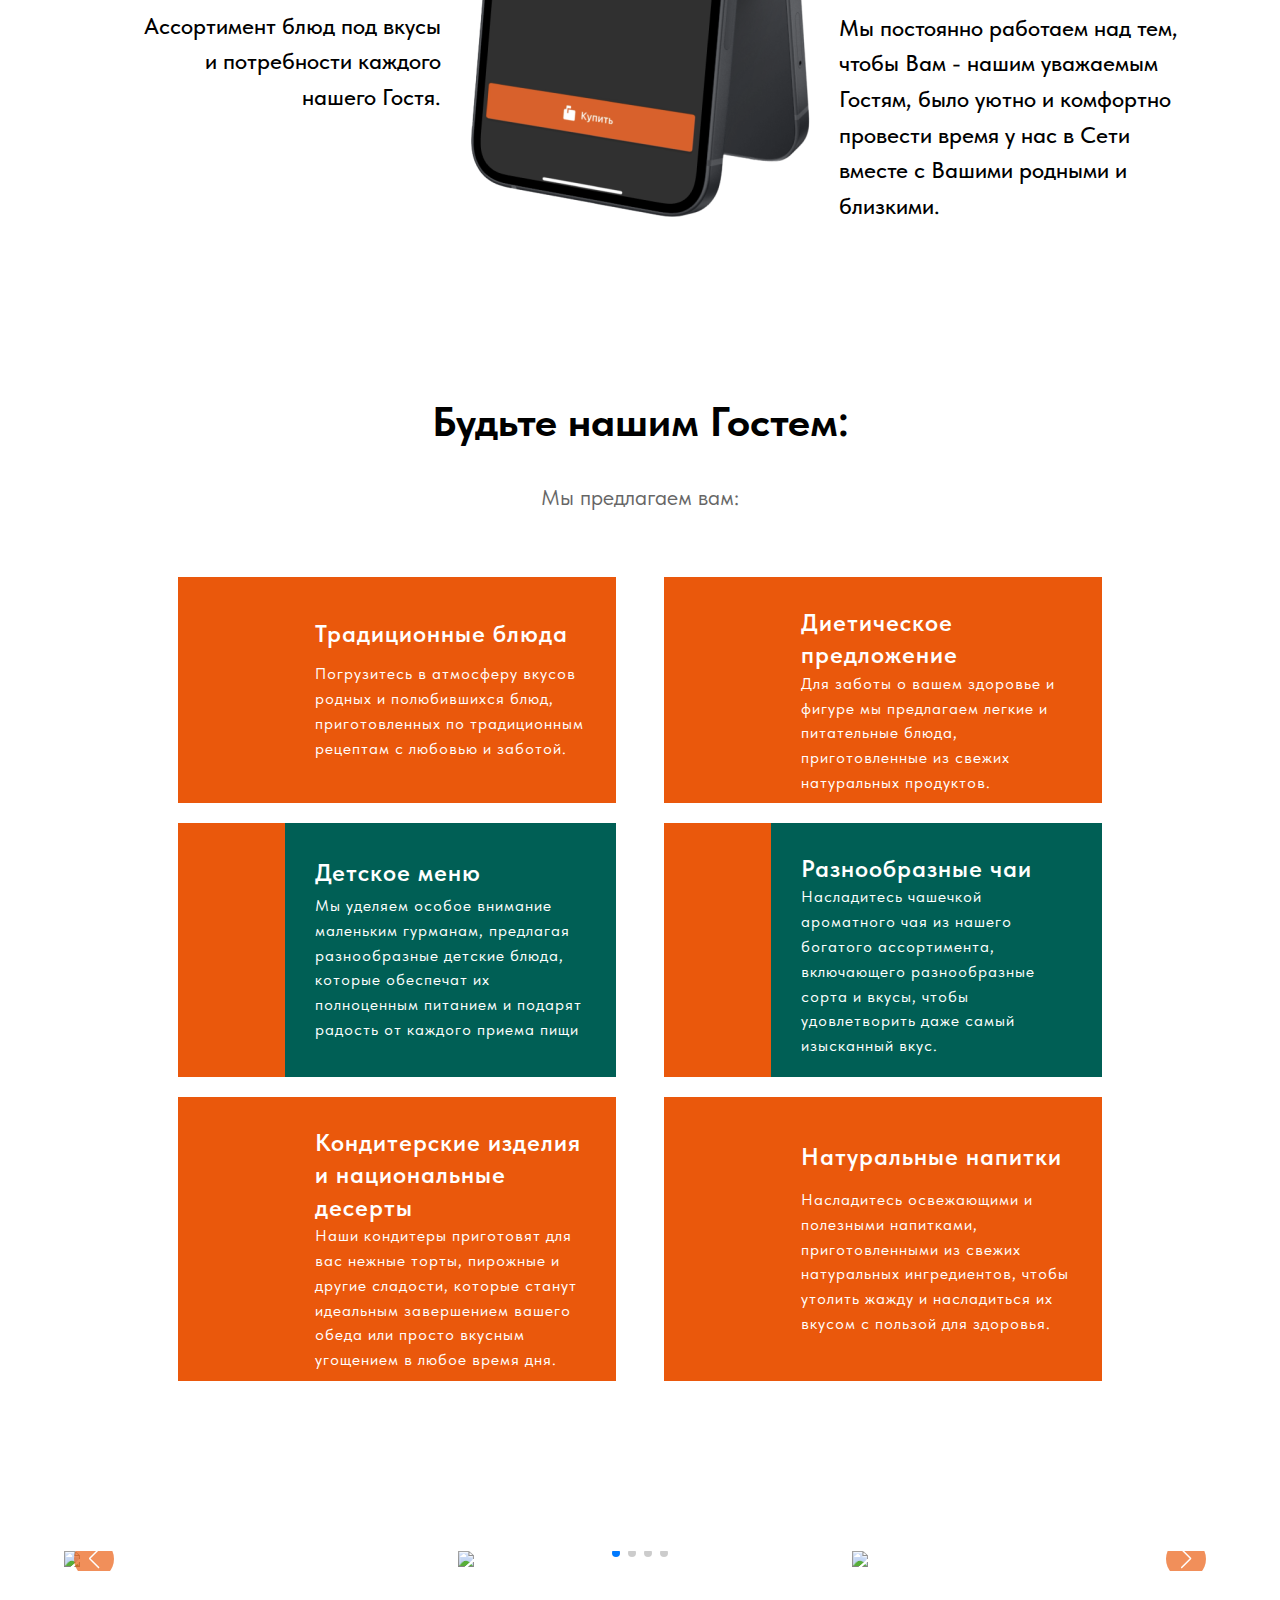
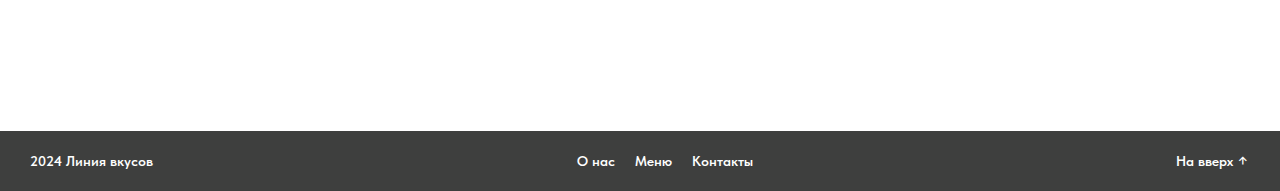
==== commit 0a85bc08: "magasov" ====
--- a/index.html
+++ b/index.html
@@ -5,6 +5,8 @@
     <meta name="viewport" content="width=device-width, initial-scale=1.0" />
     <title>Сеть столовой</title>
 
+
+    <script src="https://ajax.googleapis.com/ajax/libs/jquery/3.7.1/jquery.min.js"></script>
     <!-- fav -->
     <link rel="shortcut icon" href="./assets/favicon.ico" type="image/x-icon" />
 
@@ -375,11 +377,11 @@
 
       <div class="footer_nav">
         <a href="#">О нас</a>
-        <a href="#">Меню</a>
-        <a href="#">Контакты</a>
-      </div>
-
-      <a href="#home">На вверх</a>
+        <a href="menu.html">Меню</a>
+        <a href="contact.html">Контакты</a>
+      </div>
+
+      <a href="#home" style="display: flex; align-items: center; text-align: center; column-gap: 3px;">На вверх <i class='bx bx-up-arrow-alt'></i></a>
     </footer>
 
     <script>
--- a/assets/css/main.css
+++ b/assets/css/main.css
@@ -477,14 +477,14 @@
 }
 
 .blockk__two h1 {
-  font-size: 22px;
+  font-size: 24px;
   font-weight: 600;
   line-height: 1.35;
 }
 
 
 .blockk__two p {
-  font-size: 15px;
+  font-size: 16px;
   color: #ffffff;
   font-weight: 400;
   line-height: 1.55;
@@ -494,7 +494,7 @@
 .blockk__two {
   width: 90%;
   background: #ea580c;
-  padding: 20px;
+  padding: 30px;
   letter-spacing: 1px;
   font-weight: 200;
   display: flex;
@@ -680,7 +680,7 @@
   .blockk__two {
     width: 100%;
     padding: 20px;
-    height: 178px;
+    height: 200px;
   }
 
   .t797__svg {
@@ -800,6 +800,9 @@
     align-items: center;
     row-gap: 15px;
   }
+  .blockk__two p {
+    line-height: normal;
+  }
 
   .home1,
   .home2,
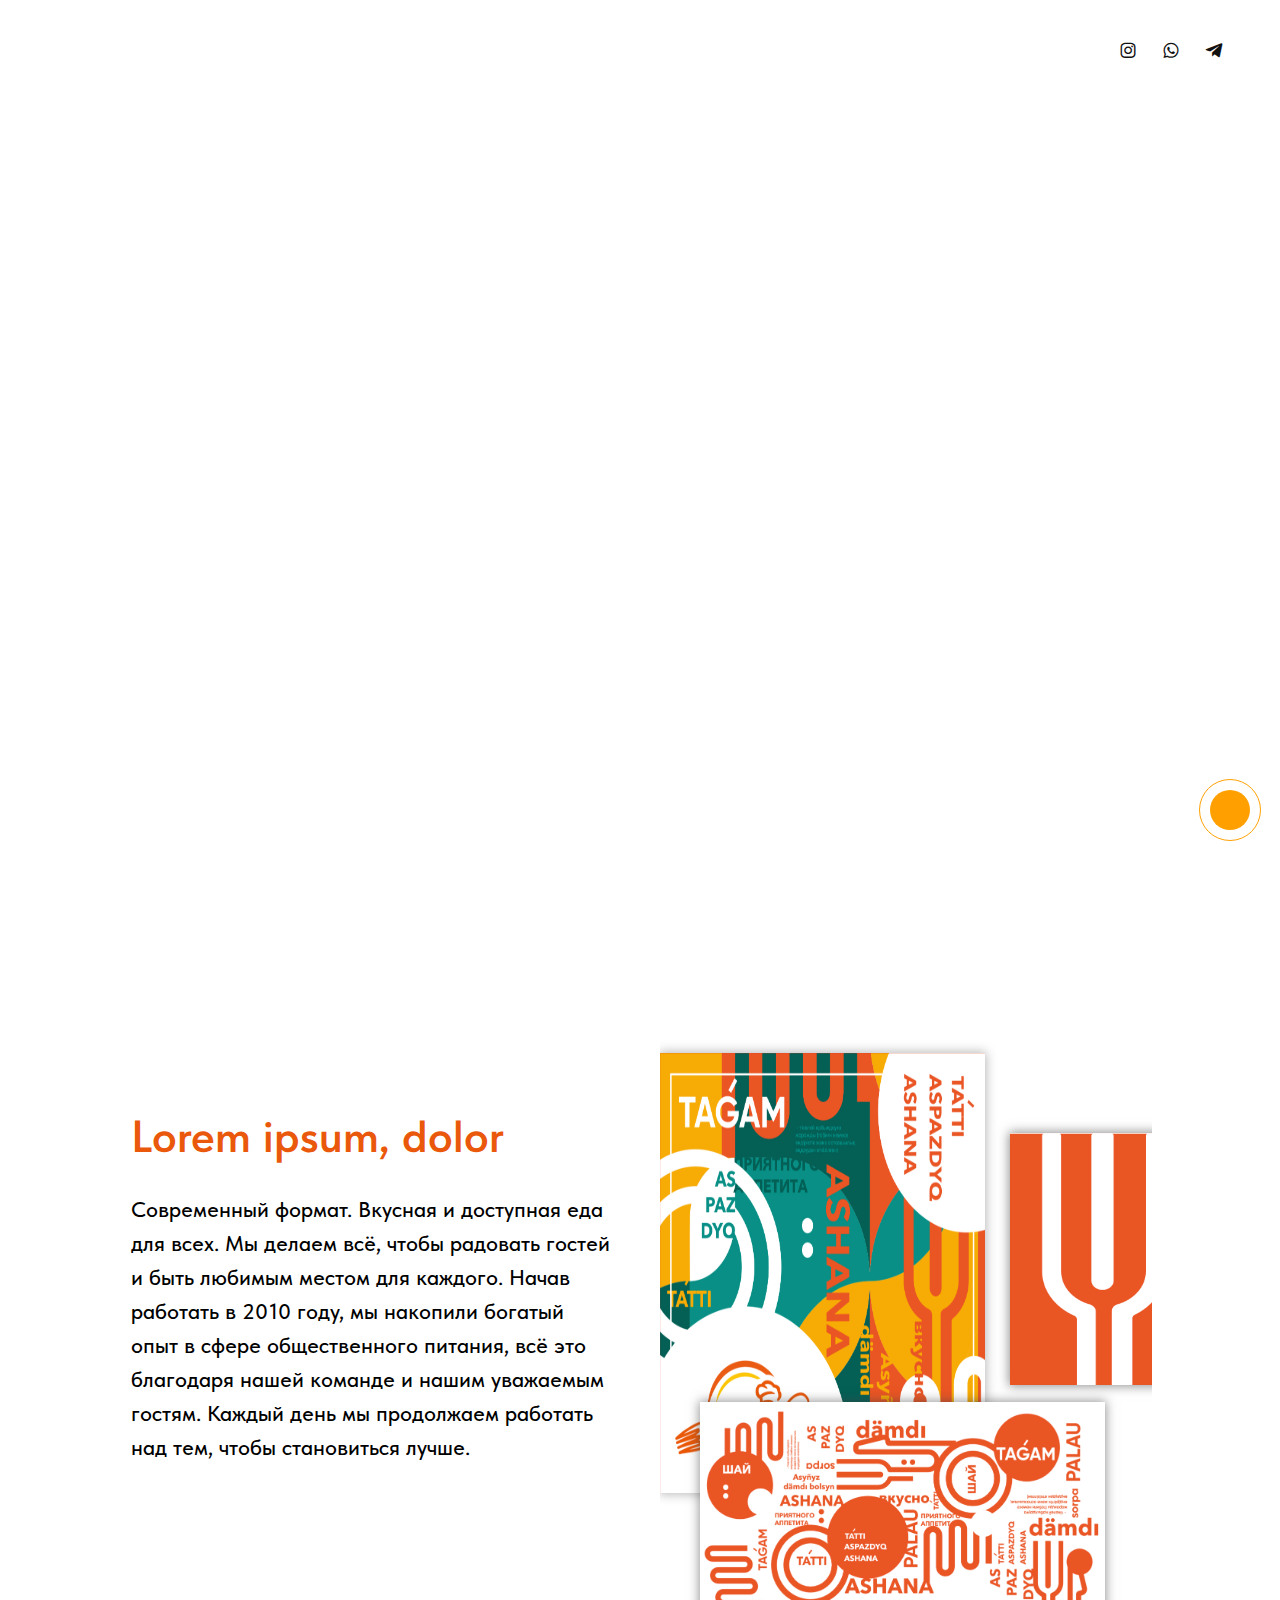
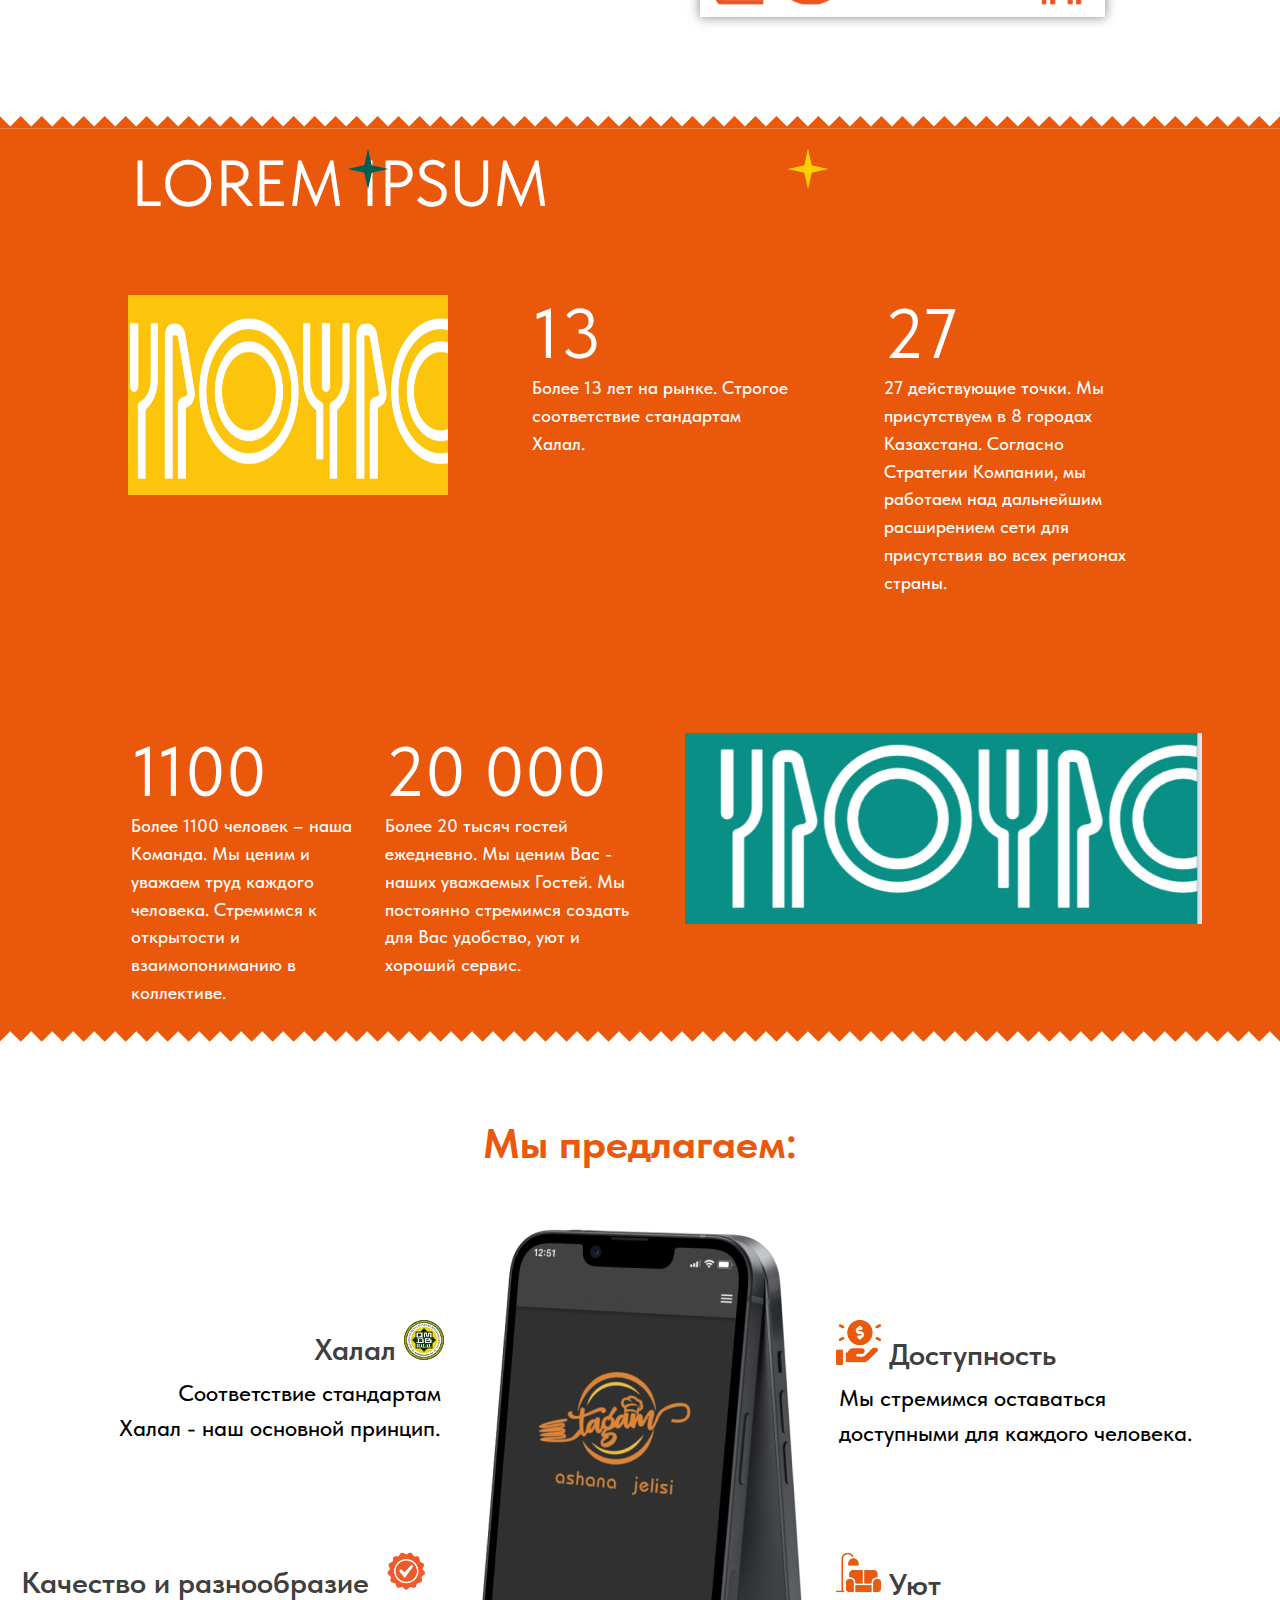
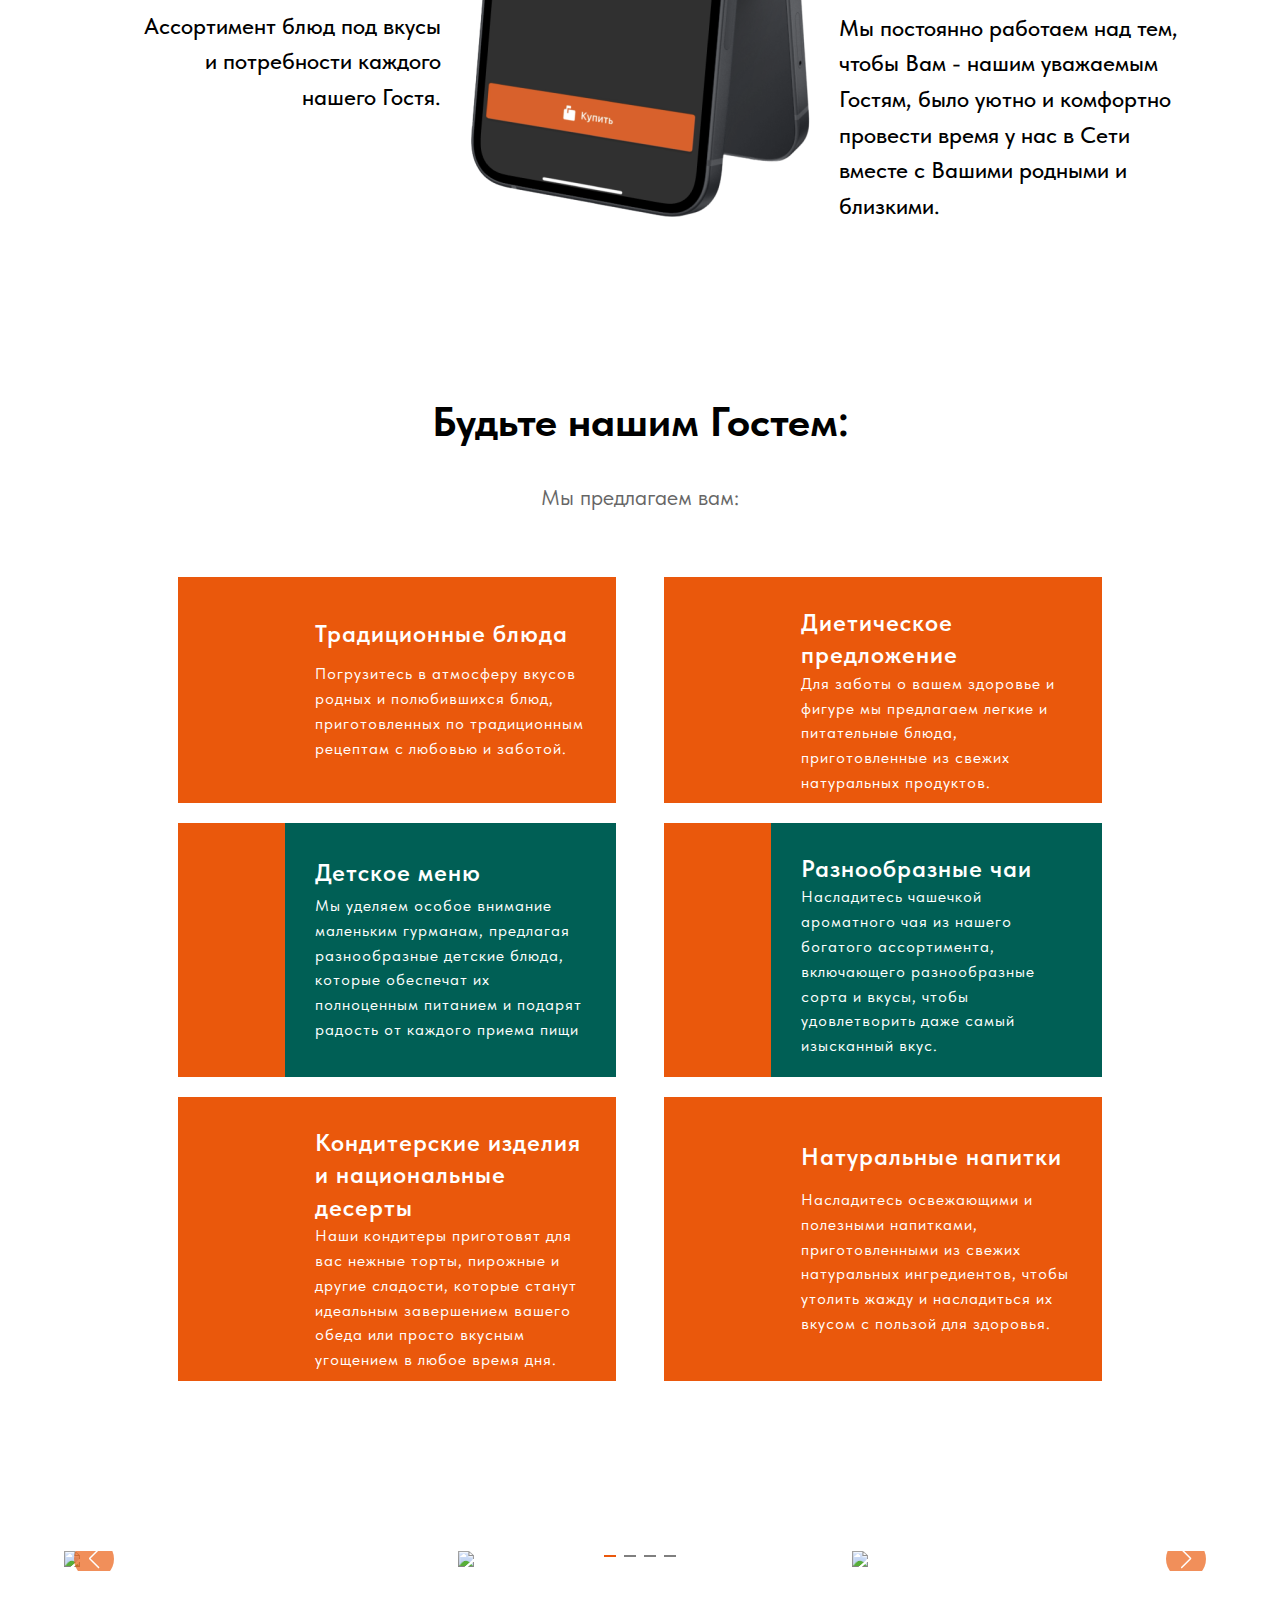
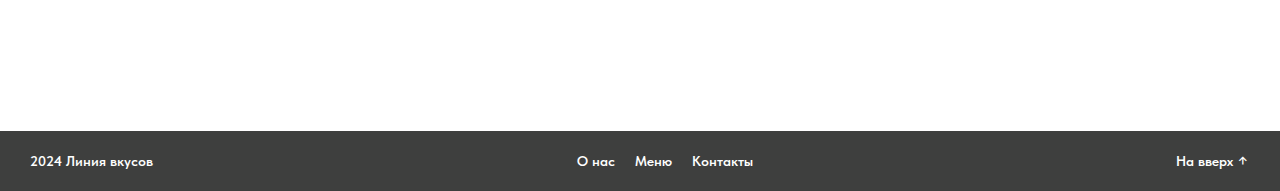
==== commit 4e3377d9: "magasov" ====
--- a/index.html
+++ b/index.html
@@ -47,6 +47,18 @@
         height: 40px; /* Высота кнопок */
       }
 
+      .swiper-pagination-bullet {
+            width: 12px;
+            height: 2px;
+            background: #000;
+            opacity: 0.5;
+            border-radius: 0; /* Прямоугольные точки */
+        }
+
+        .swiper-pagination-bullet-active {
+            opacity: 1;
+            background: #ea580c; /* Цвет активной точки */
+        }
       .swiper-button-next::after,
       .swiper-button-prev::after {
         font-size: 20px; /* Размер стрелок */
@@ -385,20 +397,20 @@
     </footer>
 
     <script>
-      const swiper = new Swiper(".sample-slider", {
-        loop: true,
-        slidesPerView: 3,
-        spaceBetween: 30,
-        centeredSlides: true,
-        effect: "slide",
-        pagination: {
-          el: ".swiper-pagination",
-        },
-        navigation: {
-          nextEl: ".swiper-button-next",
-          prevEl: ".swiper-button-prev",
-        },
-      });
+      const swiper = new Swiper('.sample-slider', {
+            slidesPerView: 3,
+            centeredSlides: true,
+            spaceBetween: 30,
+            loop: true,
+            pagination: {
+                el: '.swiper-pagination',
+                clickable: true,
+            },
+            navigation: {
+                nextEl: '.swiper-button-next',
+                prevEl: '.swiper-button-prev',
+            },
+        });
     </script>
     <script src="./assets/js/animation.js"></script>
     <a href="tel:89064869911" class="container1">
--- a/assets/css/main.css
+++ b/assets/css/main.css
@@ -944,3 +944,4 @@
 .ham1.active .bottom {
   stroke-dashoffset: -138px;
 }
+
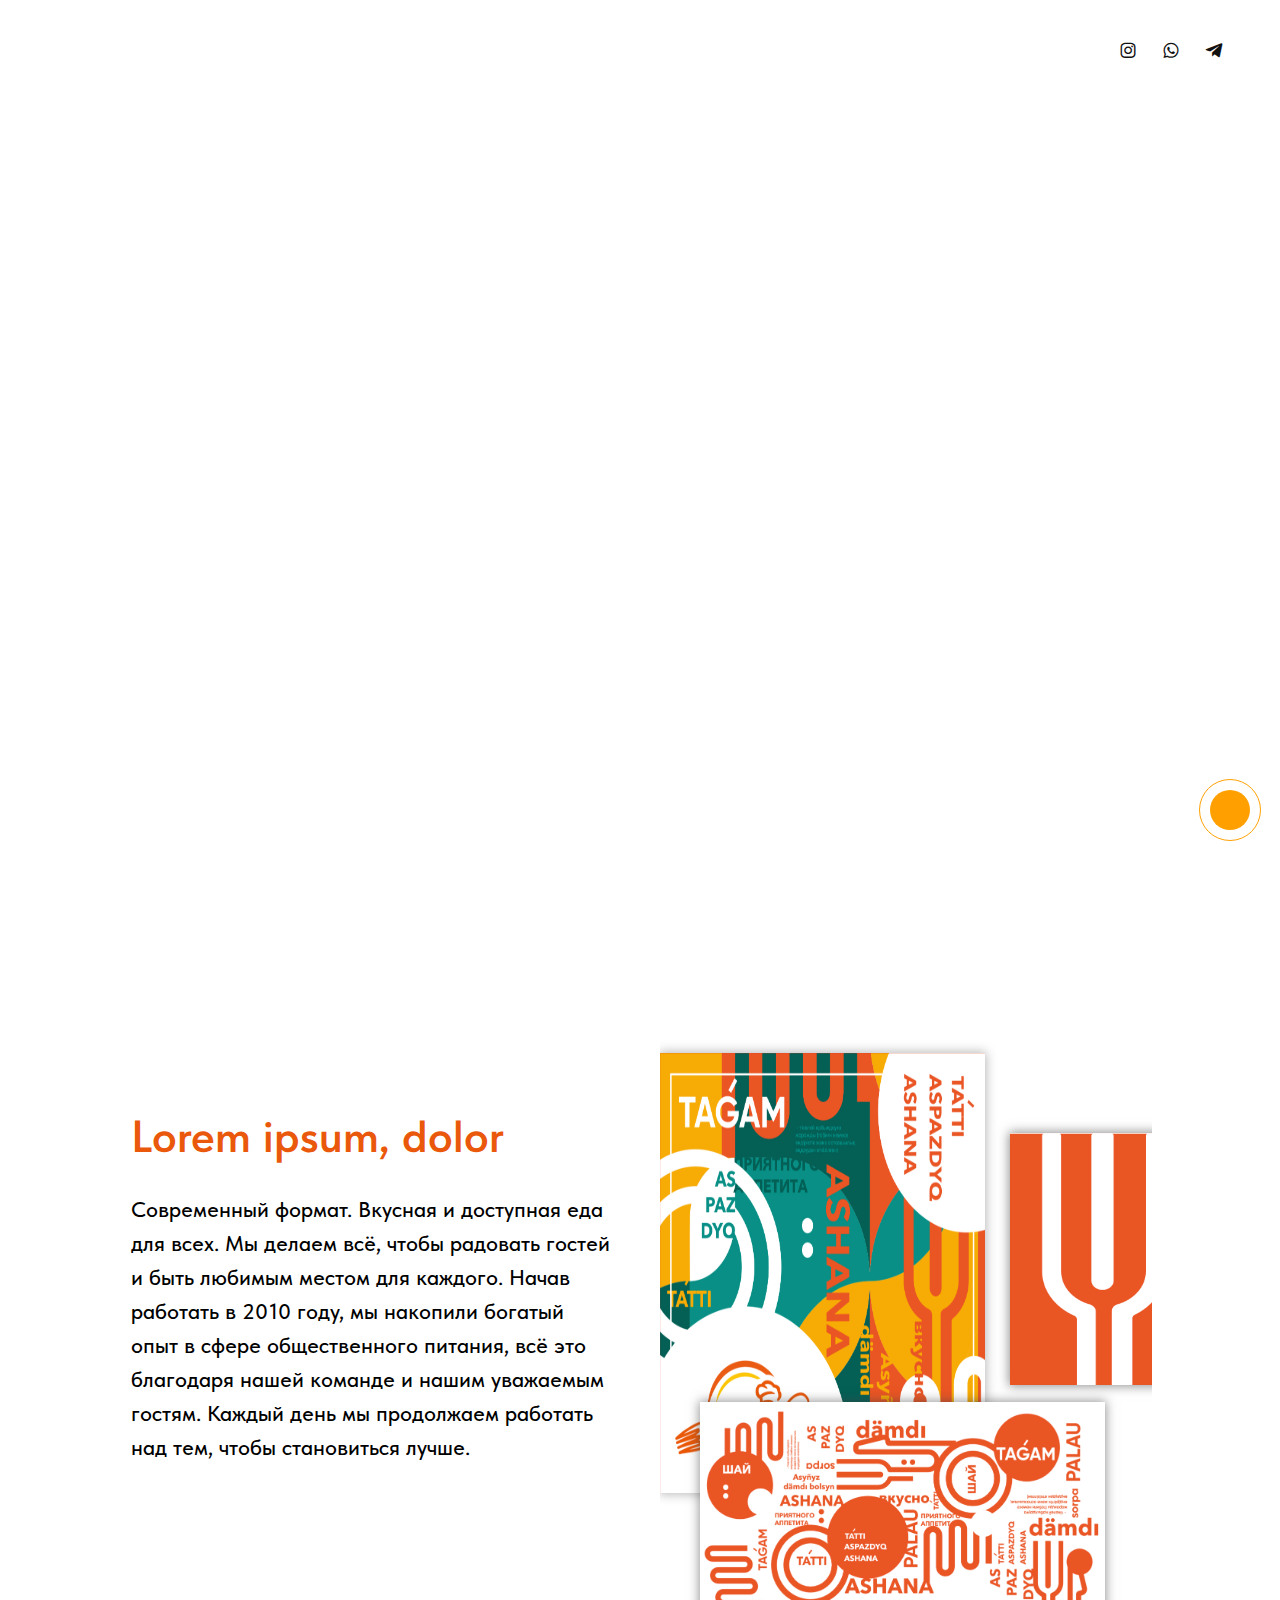
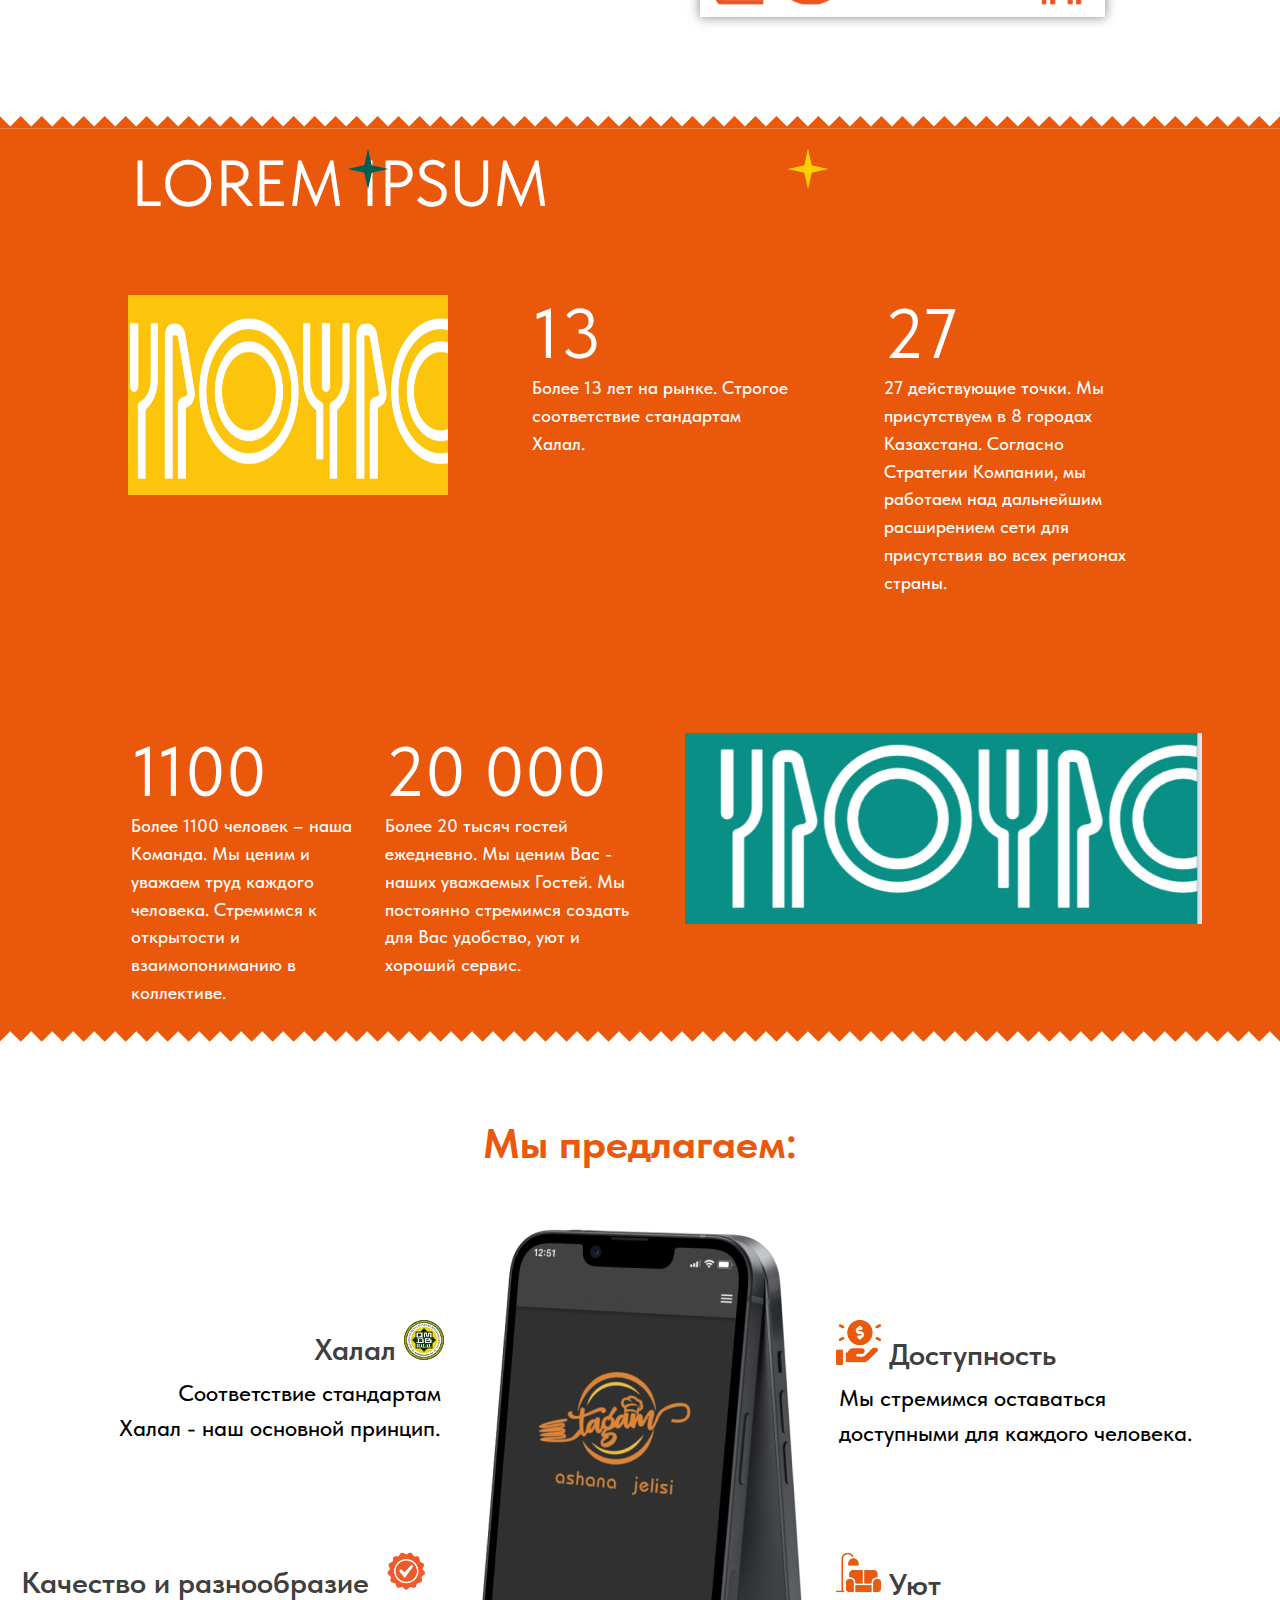
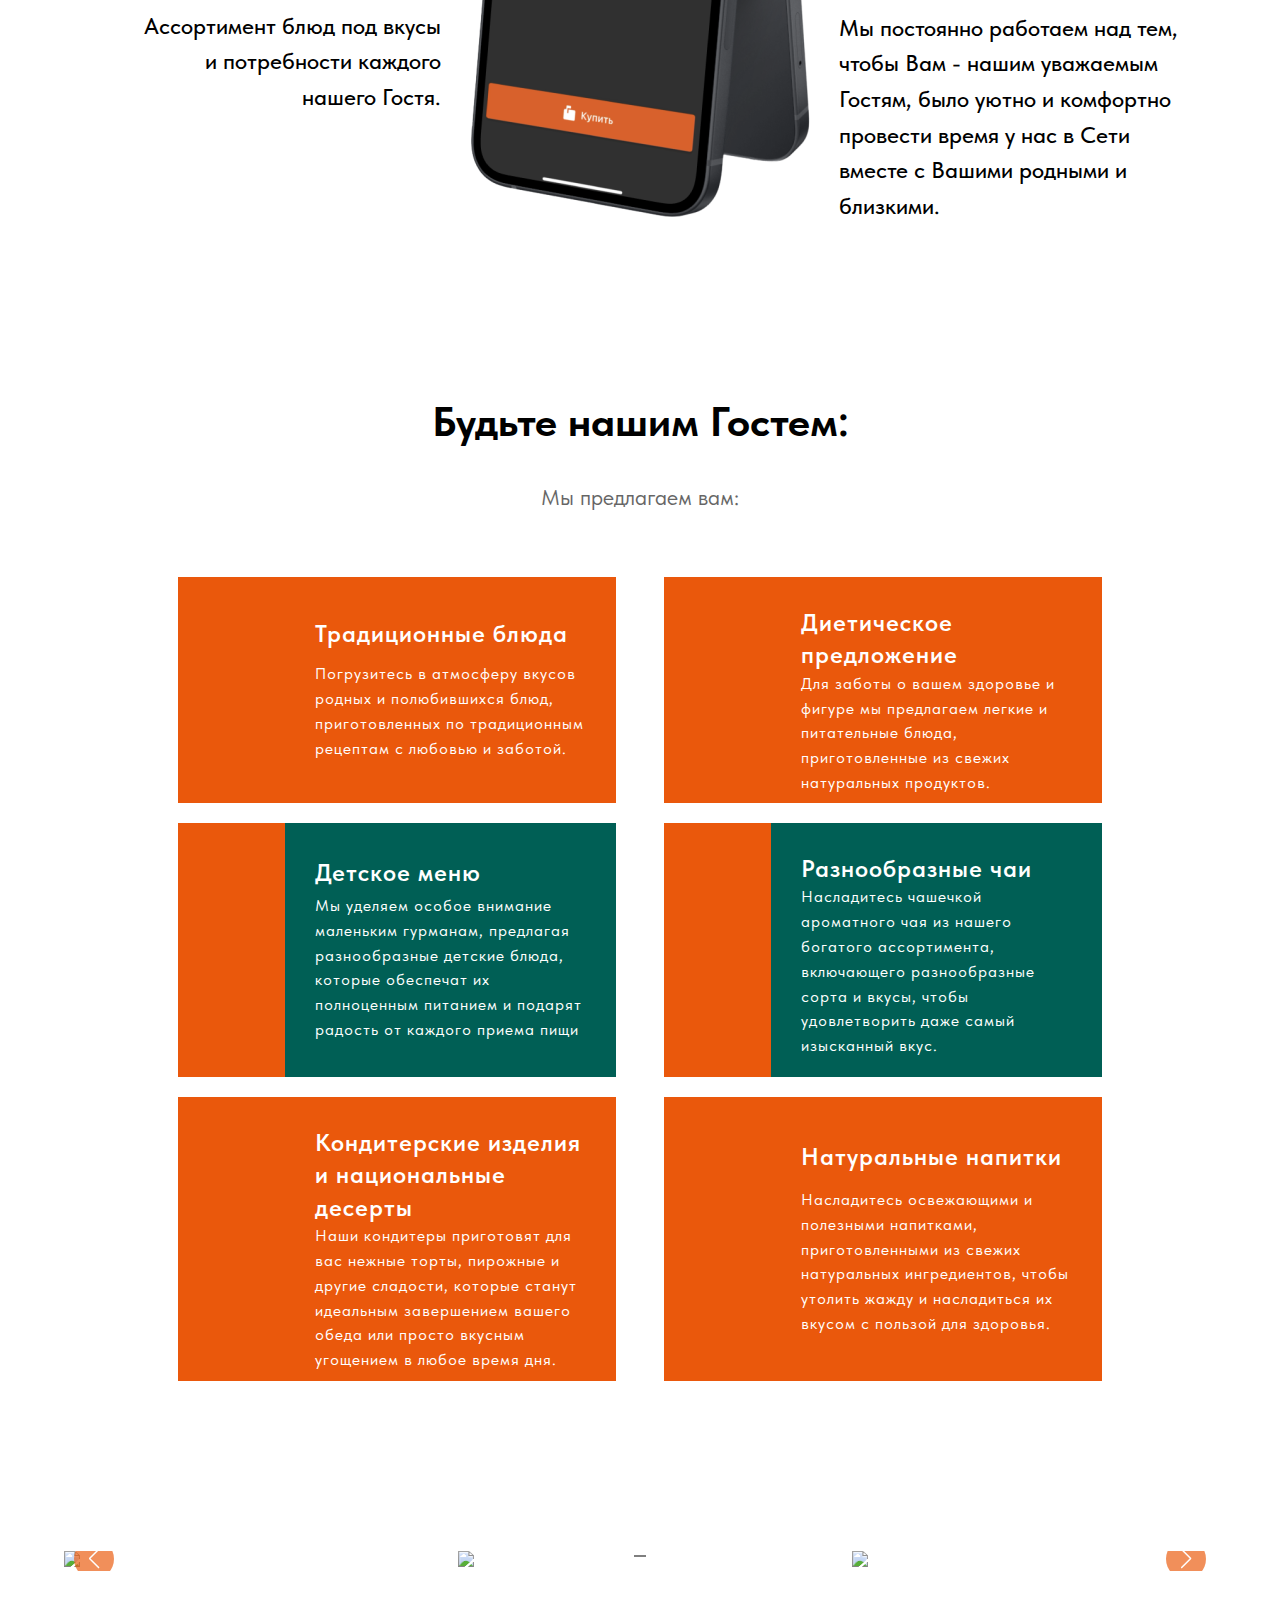
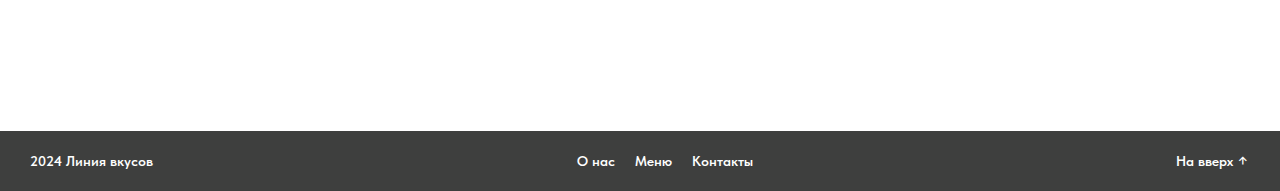
==== commit 515666bd: "magasov" ====
--- a/index.html
+++ b/index.html
@@ -79,6 +79,7 @@
         <a href="./menu.html">Меню</a>
         <a href="./contact.html">Контакты</a>
       </nav>
+      <!--  -->
 
       <nav class="nav__socseti">
         <a href="#"><i class="bx bxl-instagram"></i></a>
@@ -89,23 +90,12 @@
     <div class="header">
       <div class="header1">
         <a href="#" class="logo">LOGO.</a>
-        <svg
-          id="toggleSvg"
-          class="ham hamRotate ham1"
-          viewBox="0 0 100 100"
-          width="50"
-          onclick="toggleVisibility(); this.classList.toggle('active')"
-        >
-          <path
-            class="line top"
-            d="m 30,33 h 40 c 0,0 9.044436,-0.654587 9.044436,-8.508902 0,-7.854315 -8.024349,-11.958003 -14.89975,-10.85914 -6.875401,1.098863 -13.637059,4.171617 -13.637059,16.368042 v 40"
-          />
-          <path class="line middle" d="m 30,50 h 40" />
-          <path
-            class="line bottom"
-            d="m 30,67 h 40 c 12.796276,0 15.357889,-11.717785 15.357889,-26.851538 0,-15.133752 -4.786586,-27.274118 -16.667516,-27.274118 -11.88093,0 -18.499247,6.994427 -18.435284,17.125656 l 0.252538,40"
-          />
-        </svg>
+        <input type="checkbox" onclick="toggleVisibility()" id="toggle">
+        <label for="toggle">
+          <span></span>
+          <span></span>
+          <span></span>
+        </label>
       </div>
       <div id="navbar__header1">
         <div class="navbar__header1 navbar">
--- a/assets/css/main.css
+++ b/assets/css/main.css
@@ -945,3 +945,52 @@
   stroke-dashoffset: -138px;
 }
 
+label {
+  display: flex;
+  flex-direction: column;
+  width: 30px;
+  cursor: pointer;
+  transform: rotate(180deg);
+}
+
+label span {
+  background: #ea580c;
+  border-radius: 10px;
+  height: 3px;
+  margin: 2px 0;
+  transition: transform 0.4s cubic-bezier(0.68, -0.6, 0.32, 1.6), width 0.4s cubic-bezier(0.68, -0.6, 0.32, 1.6);
+}
+
+span:nth-of-type(1) {
+  width: 100%;
+}
+
+span:nth-of-type(2) {
+  width: 80%;
+}
+
+span:nth-of-type(3) {
+  width: 100%;
+}
+
+input[type="checkbox"] {
+  display: none;
+}
+
+input[type="checkbox"]:checked ~ label span:nth-of-type(1) {
+  transform-origin: bottom;
+  width: 50%;
+  transform: rotate(-45deg) translate(9px, 9px);
+}
+
+input[type="checkbox"]:checked ~ label span:nth-of-type(2) {
+  transform-origin: top;
+  transform: rotate(45deg);
+  width: 100%;
+}
+
+input[type="checkbox"]:checked ~ label span:nth-of-type(3) {
+  transform-origin: bottom;
+  width: 50%;
+  transform: translate(1.5px, -3px) rotate(-45deg);
+}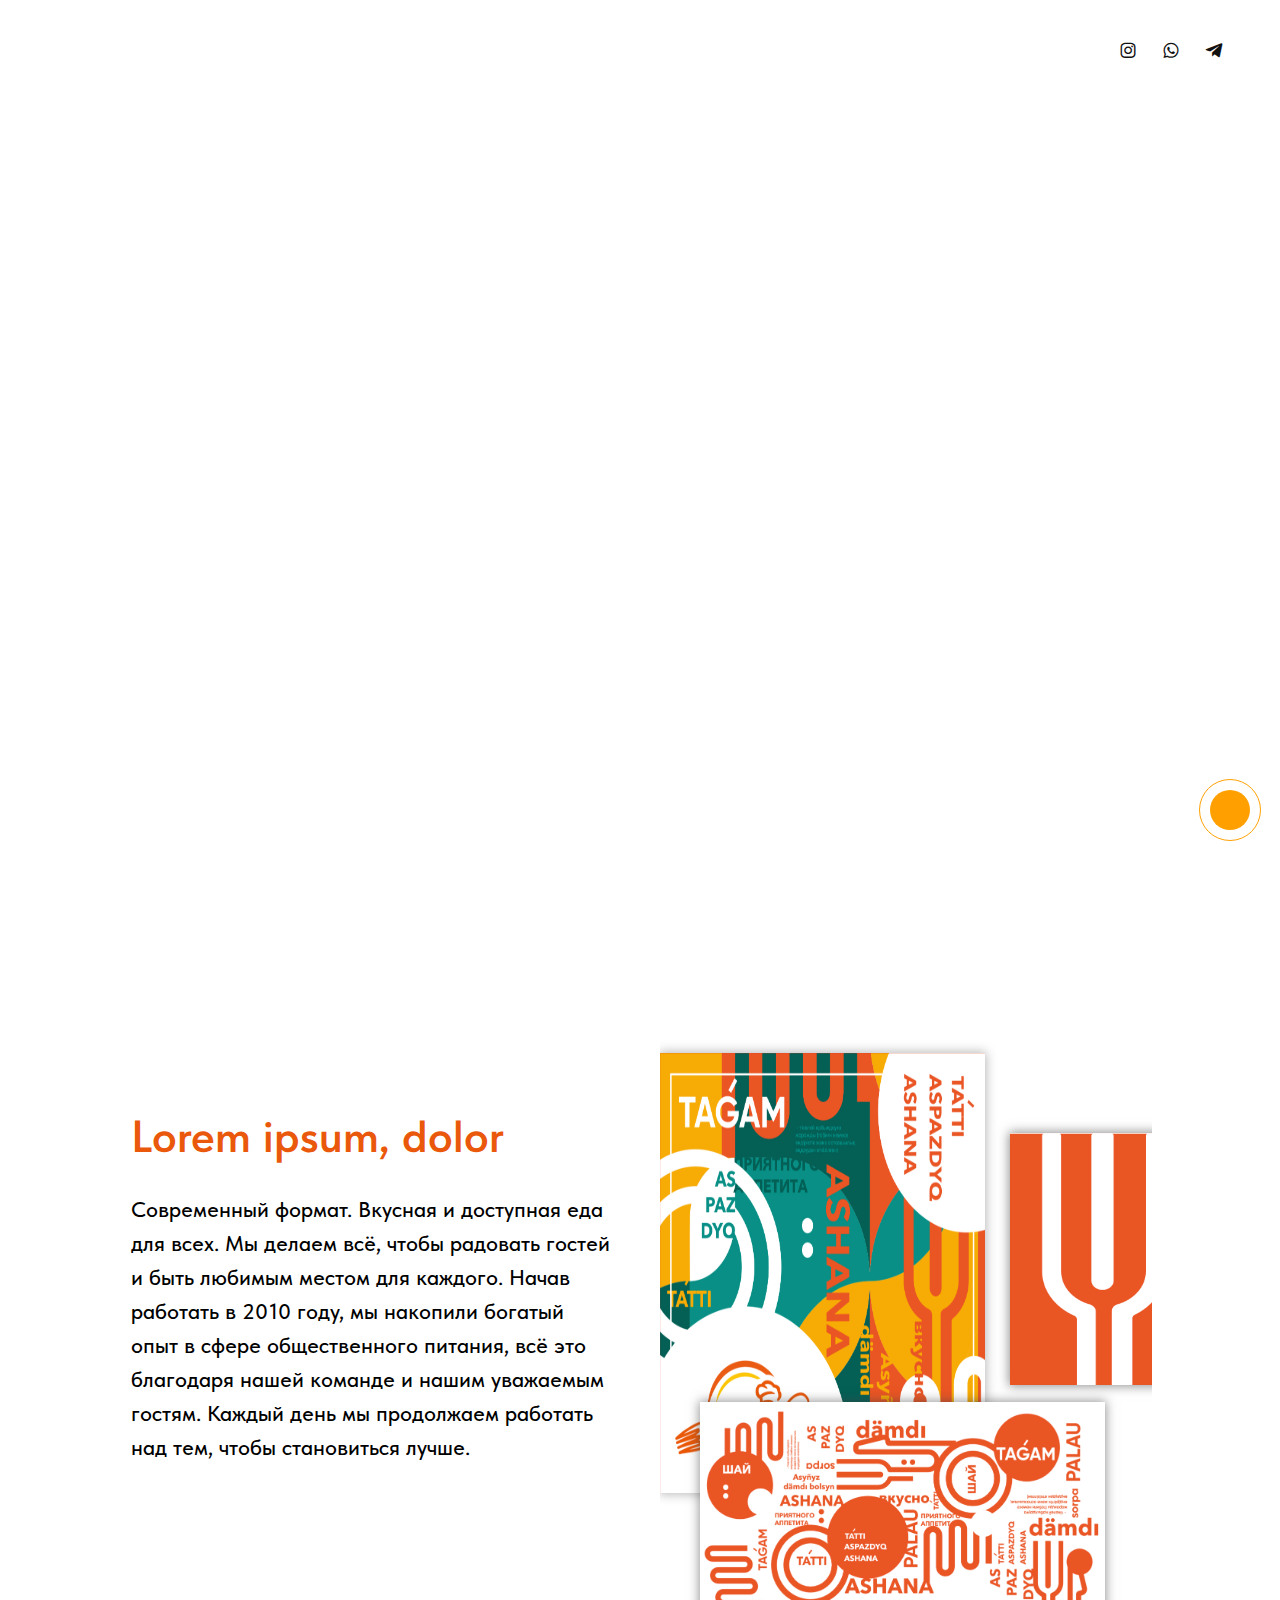
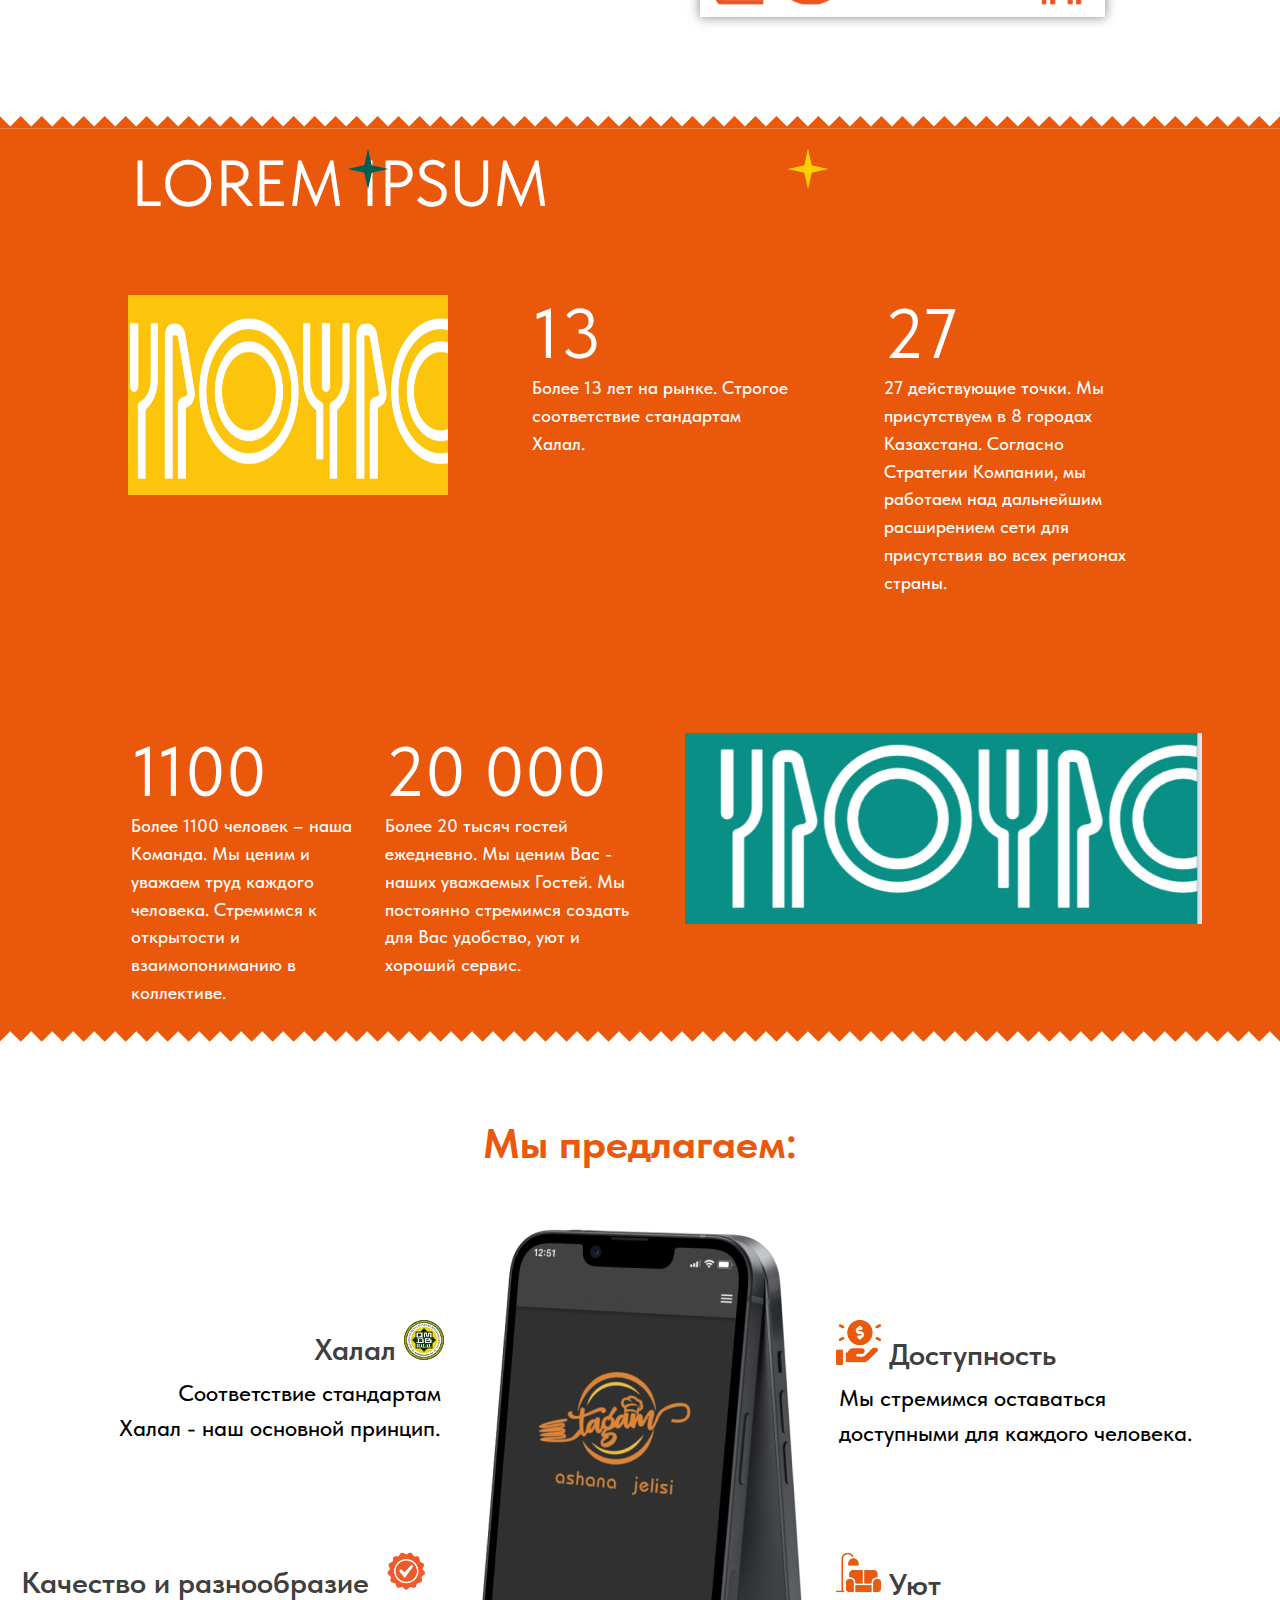
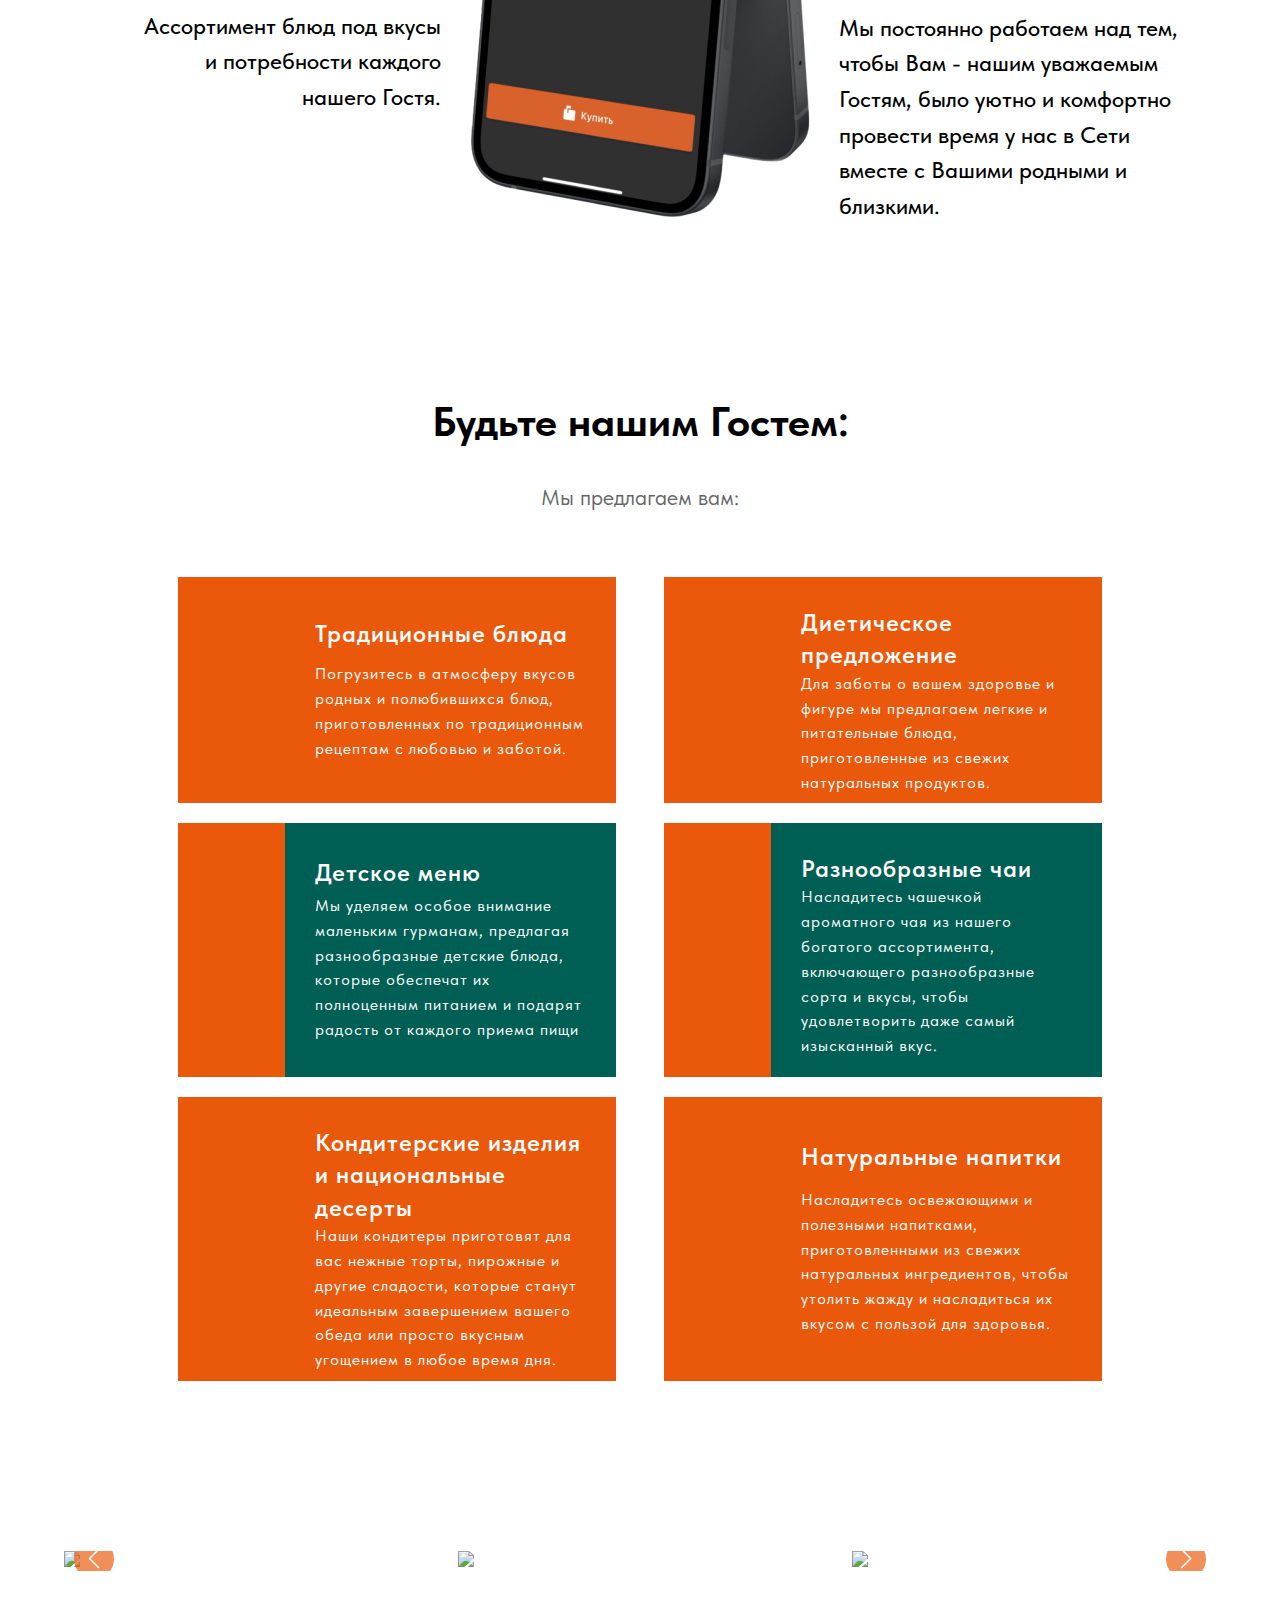
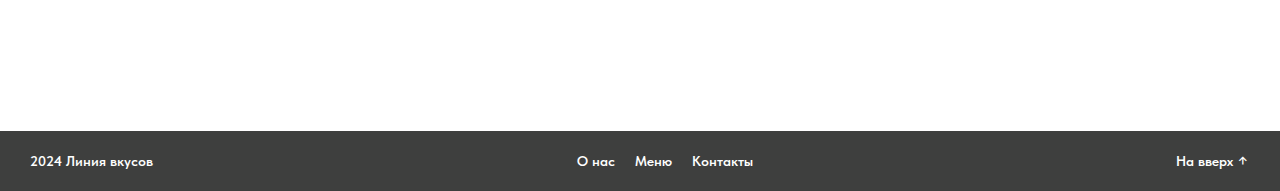
==== commit 13b89b12: "magasov" ====
--- a/index.html
+++ b/index.html
@@ -46,13 +46,8 @@
         width: 40px; /* Ширина кнопок */
         height: 40px; /* Высота кнопок */
       }
-
       .swiper-pagination-bullet {
-            width: 12px;
-            height: 2px;
-            background: #000;
-            opacity: 0.5;
-            border-radius: 0; /* Прямоугольные точки */
+           display: none;
         }
 
         .swiper-pagination-bullet-active {
@@ -264,6 +259,54 @@
           </div>
         </div>
       </div>
+    </section>
+
+    <section class="sect4__media">
+      <h1>Мы предлагаем:</h1> <br> <br><br>
+      <div class="sect4__media-block">
+        <div class="media_img-sc">
+          <img src="./assets/images/home/halal.png" alt="">
+        </div>
+        <div class="media_block1">
+          <h1>Халал</h1>
+          <p>Соответствие стандартам <br>Халал это основной наш принцип.</p> 
+        </div>
+      </div> <br> <br> <br>
+      <div class="sect4__media-block">
+        <div class="media_img-sc">
+          <img src="./assets/images/home/verification.png" alt="">
+        </div>
+        <div class="media_block1">
+          <h1>Качество и разнообразие</h1>
+          <p>Ассортимент блюд под вкусы <br />
+            и потребности каждого <br />
+            нашего Гостя.</p> 
+        </div>
+      </div> <br> <br> <br>
+      <div class="sect4__media-block">
+        <div class="media_img-sc">
+          <img src="./assets/images/home/price.png" alt="">
+        </div>
+        <div class="media_block1">
+          <h1>Доступность</h1>
+          <p> Мы стремимся оставаться <br />
+            доступными для каждого человека.</p> 
+        </div>
+      </div> <br> <br> <br>
+      <div class="sect4__media-block">
+        <div class="media_img-sc">
+          <img src="./assets/images/home/uit.png" alt="">
+        </div>
+        <div class="media_block1">
+          <h1>Уют</h1>
+          <p>Мы постоянно работаем над тем, <br />
+            чтобы Вам - нашим уважаемым <br />
+            Гостям, было уютно и комфортно <br />
+            провести время у нас в Сети <br />
+            вместе с Вашими родными и <br />
+            близкими.</p> 
+        </div>
+      </div> <br> <br> <br> <br> <br><br> <br> <br> <br>
     </section>
     <section class="gosti">
       <h1 class="gostiH1">Будьте нашим Гостем:</h1>
--- a/assets/css/main.css
+++ b/assets/css/main.css
@@ -359,6 +359,45 @@
   }
 }
 
+.sect4__media {
+  display: none;
+  width: 100%;
+  padding: 0 30px;
+}
+
+.sect4__media h1 {
+  line-height: 47px;
+  font-size: 30px;
+  color: #ea580c;
+}
+
+.sect4__media-block {
+  display: flex;
+  align-items: flex-start;
+}
+
+.media_block1 h1 {
+  line-height: 29px;
+  font-size: 20px;
+  color: #3E3F3E;
+}
+
+.media_img-sc {
+  width: 78px;
+  display: flex;
+  align-items: center;
+  justify-content: center;
+}
+
+.media_block1 p {
+  font-size: 15px;
+}
+
+.img_verf {
+  width: 78px;
+  height: 44px;
+}
+
 .sect4 {
   width: 100%;
   height: 888px;
@@ -593,6 +632,7 @@
   .sect3__one-img,
   .sect3__two-img {
     position: static;
+    margin-bottom: 0;
   }
 
   .sect4 {
@@ -779,11 +819,13 @@
   .homeSetiStolovyh {
     flex-direction: column-reverse;
     height: auto;
-    padding: 50px 10px;
+    padding: 30px 10px;
+    margin: 0;
   }
 
   .homeSetiStolovyh__div {
     width: 100%;
+    padding: 10px 30px
   }
 
   .homeSetiStolovyh__div h2 {
@@ -804,6 +846,7 @@
     line-height: normal;
   }
 
+
   .home1,
   .home2,
   .home3 {
@@ -814,7 +857,7 @@
   }
 
   .sect3__main {
-    padding: 10px;
+    padding: 30px;
     height: 1670px;
   }
   .sample-slider {
@@ -824,11 +867,10 @@
   .gosti {
     padding: 0 22px;
   }
-  .sect3__main h1 {
-    font-size: 40px;
-    position: absolute;
-    top: 30px;
-  }
+  .two {
+    display: none;
+  }
+
   .blockk {
     width: 100%;
   }
@@ -849,6 +891,10 @@
   .sect4 {
     padding: 10px;
     height: auto;
+    display: none;
+  }
+  .sect4__media {
+    display: block;
   }
 
   .sect4 h2 {
@@ -859,11 +905,12 @@
   .sect4-jusctify {
     flex-direction: column;
     row-gap: 10px;
+    padding: 0 30px;
   }
 
   .just4flex,
   .jusctify4_block-flex-start {
-    text-align: center;
+    text-align: left;
   }
 
   .jusctify4_header {
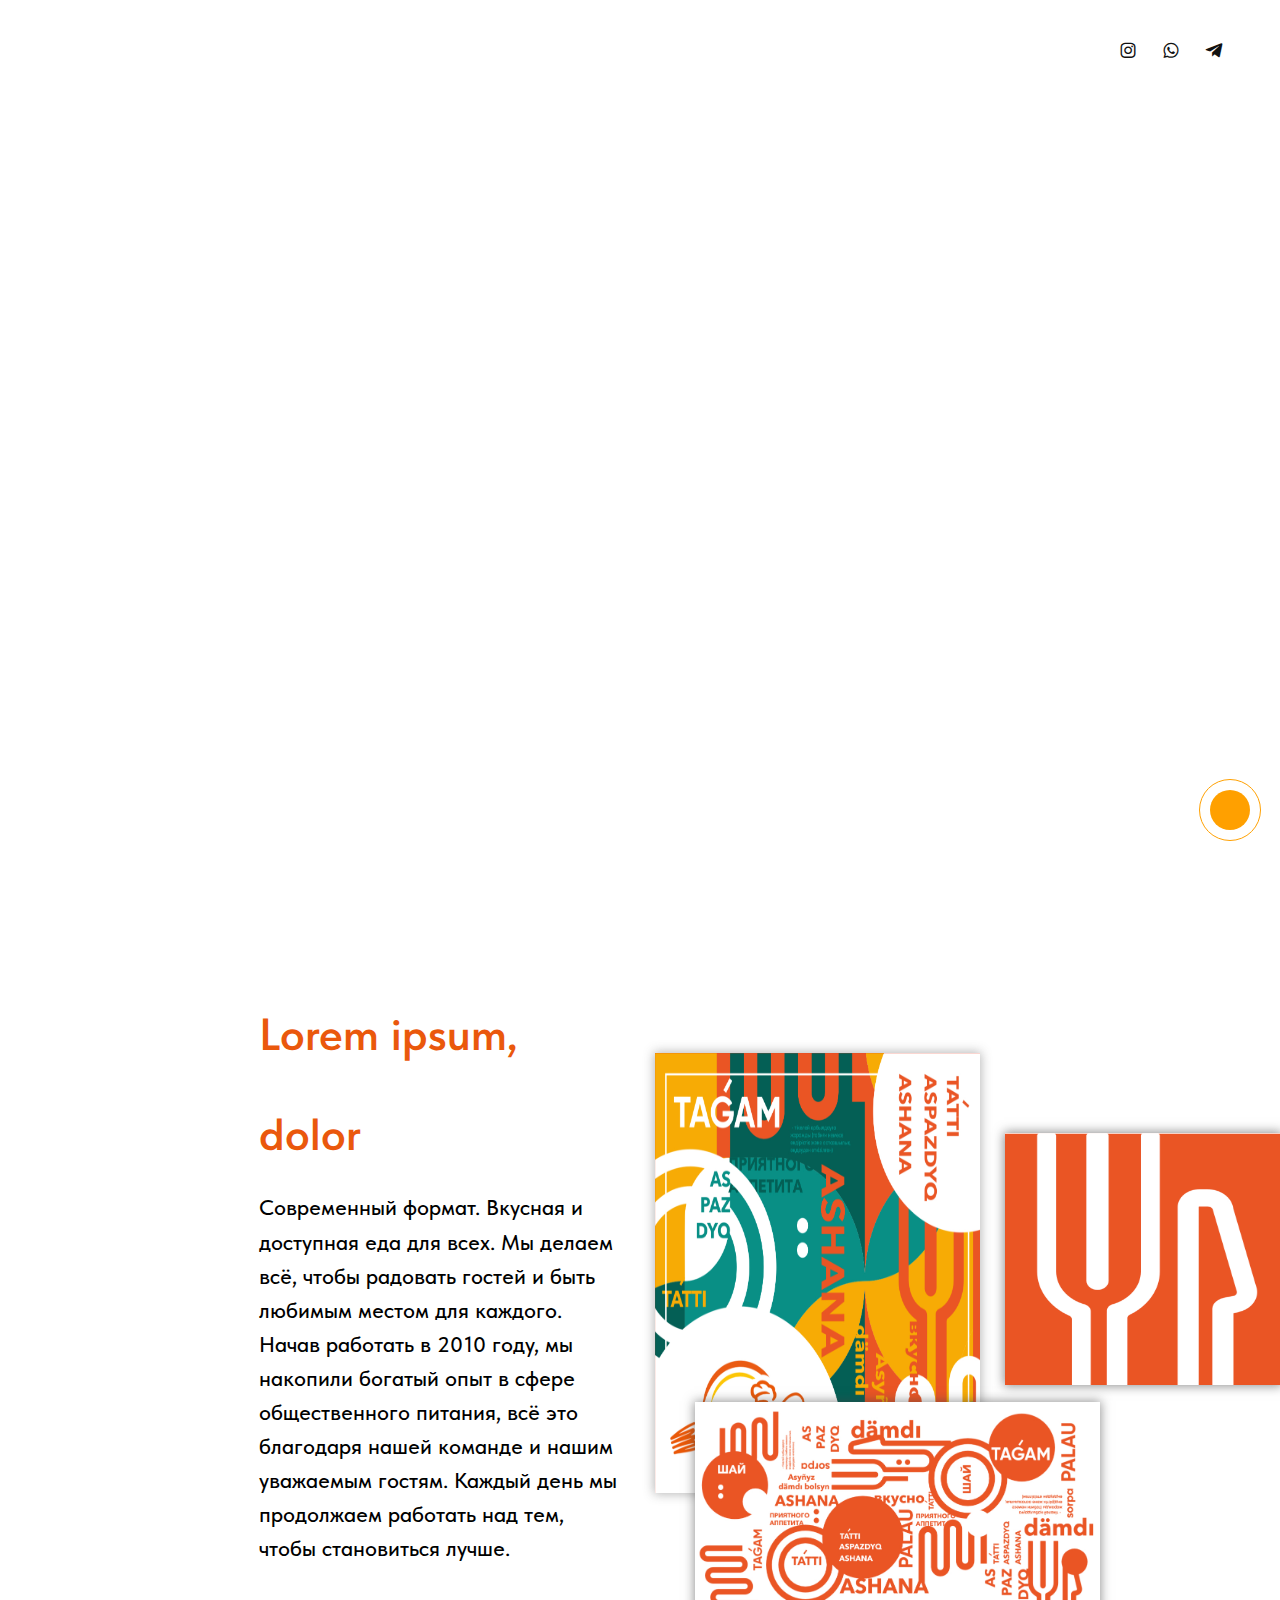
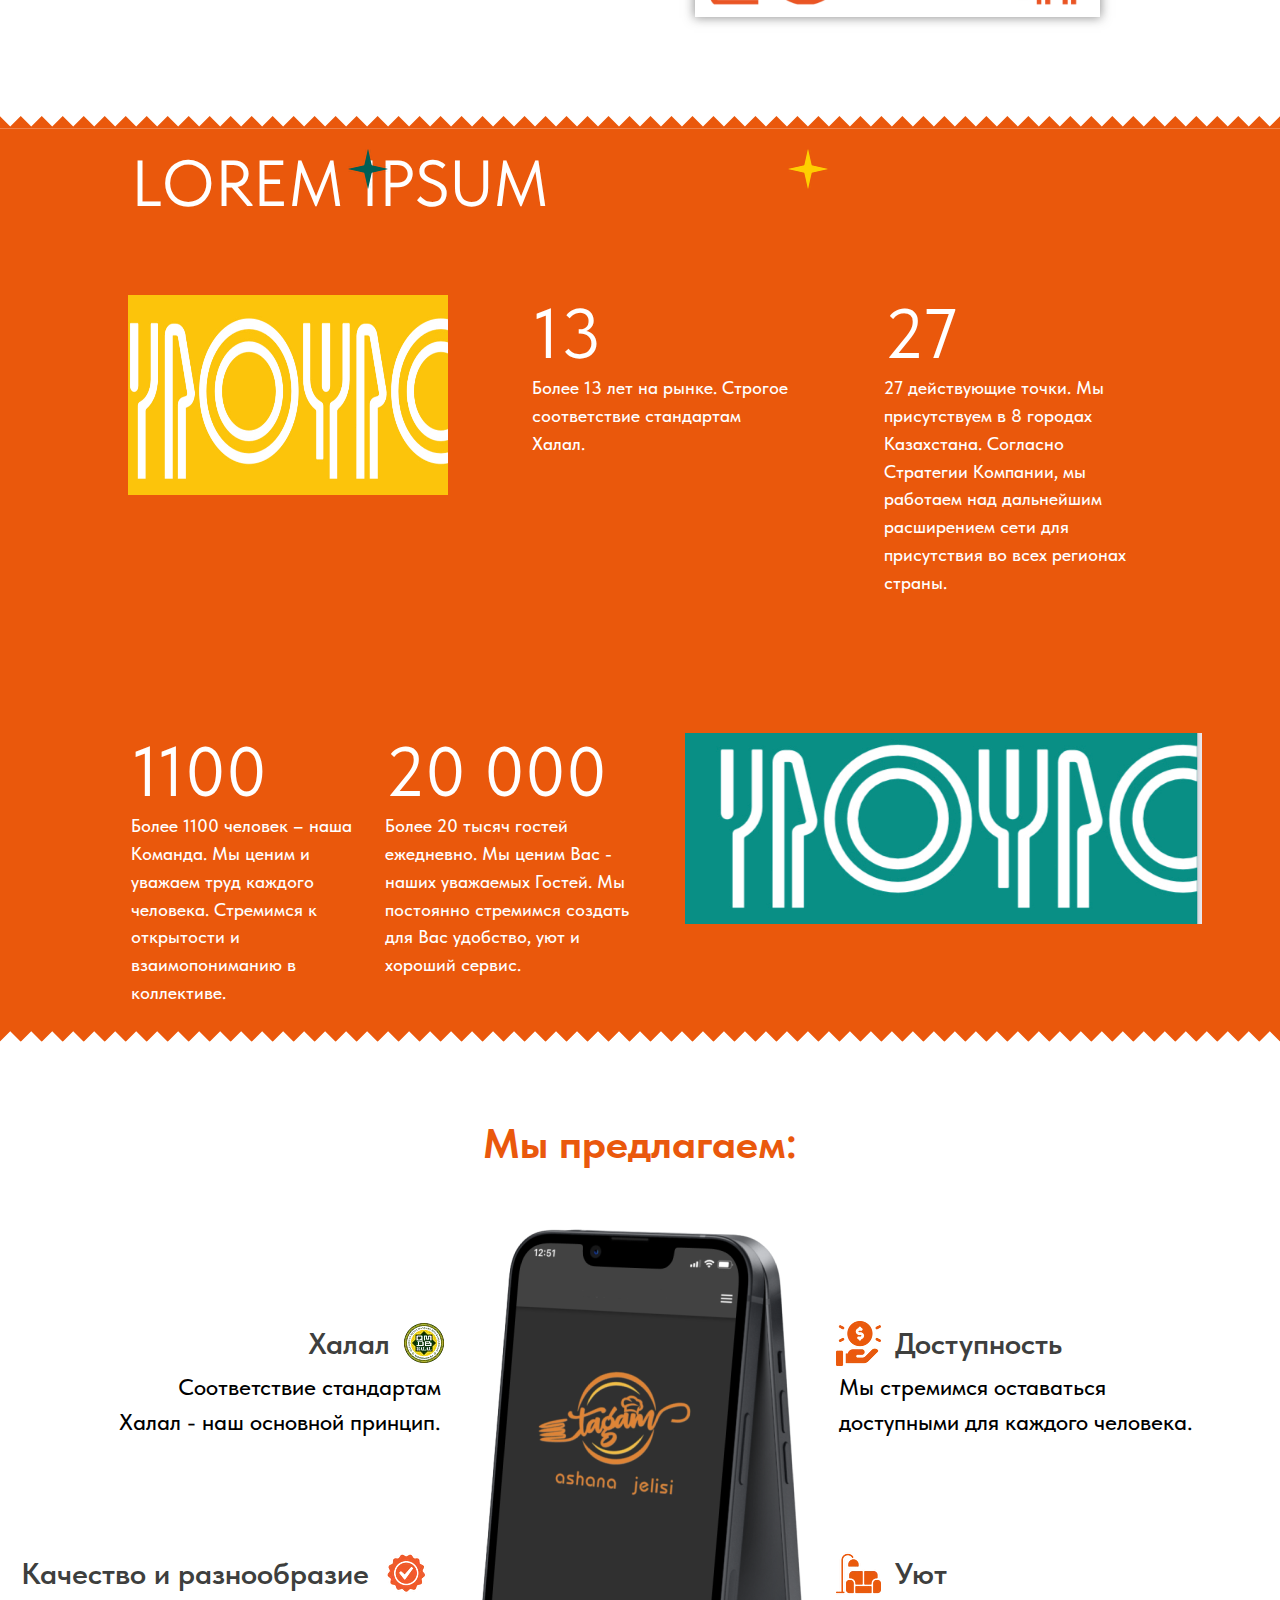
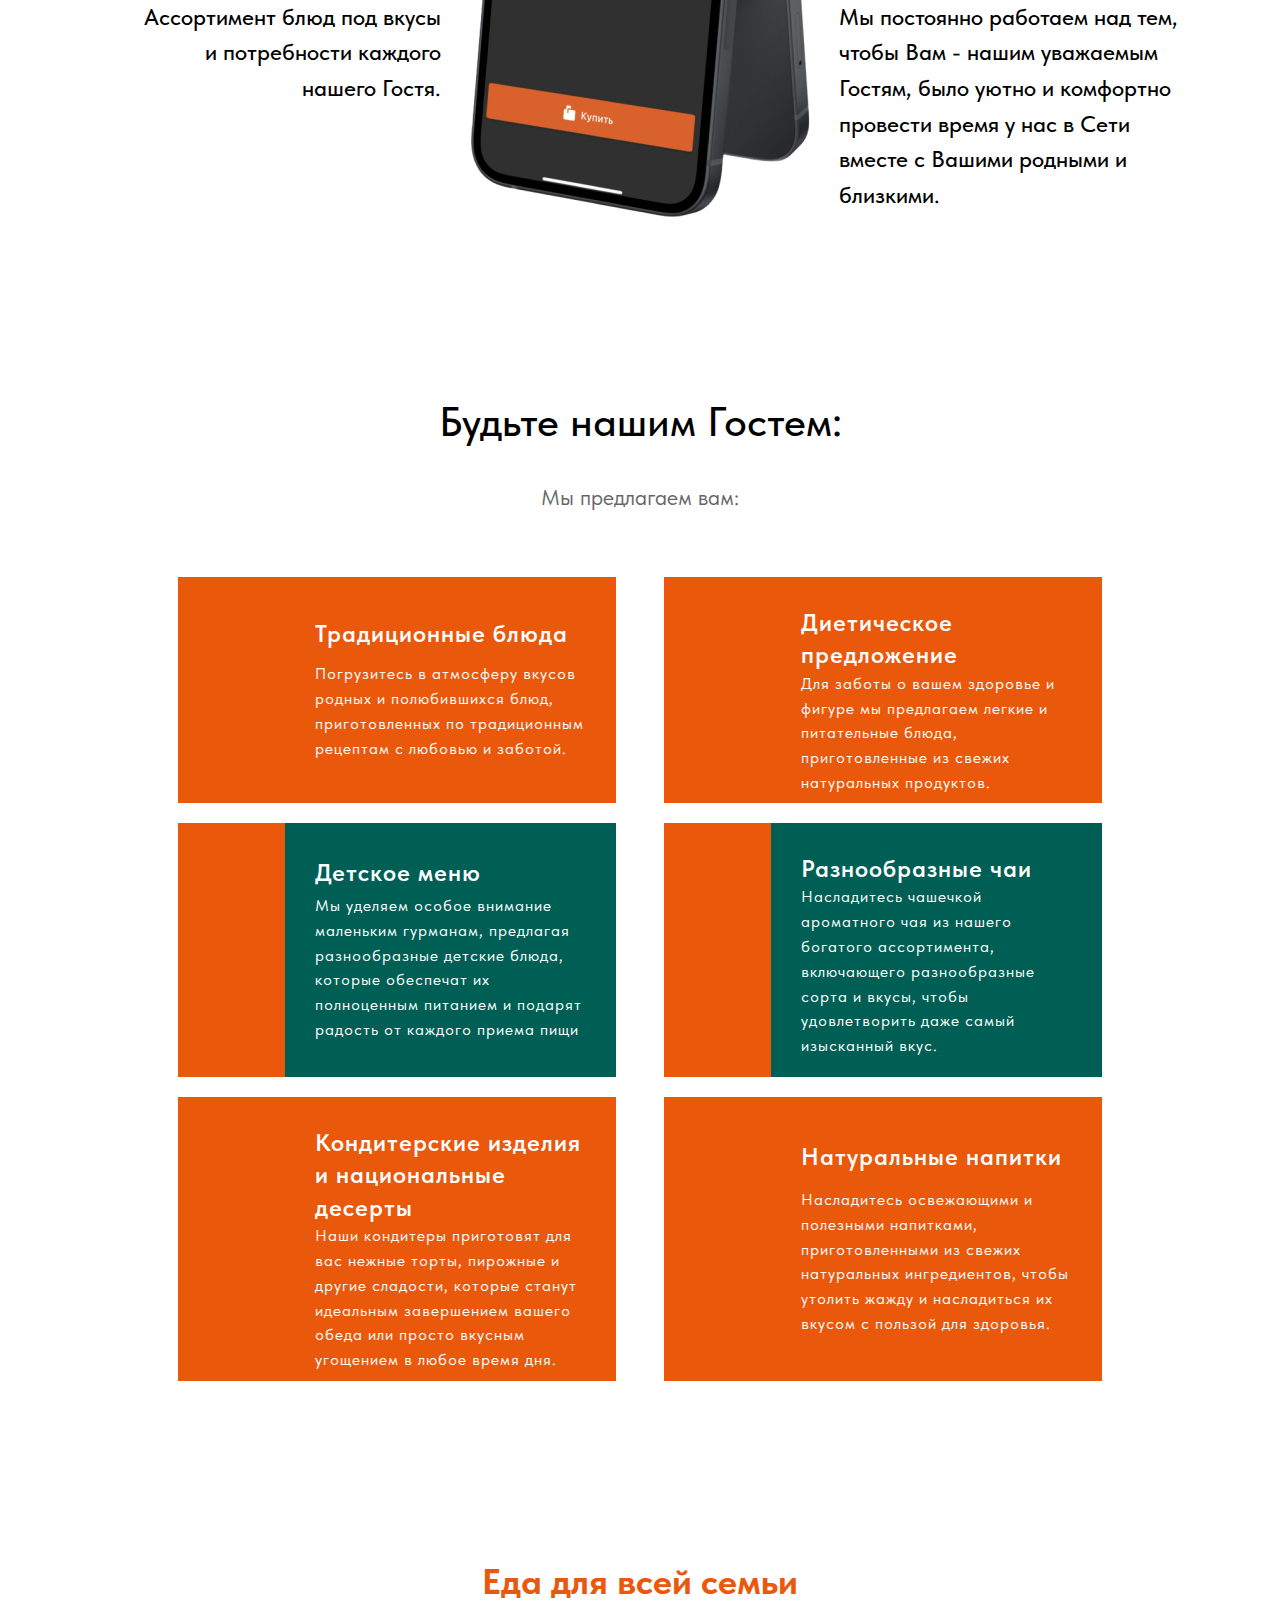
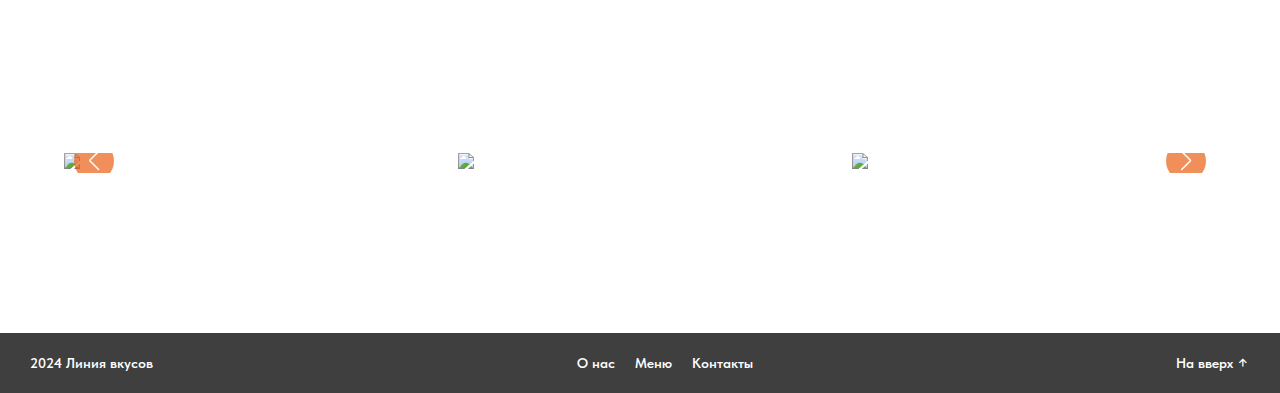
==== commit 071e0f30: "small-scale work 1" ====
--- a/index.html
+++ b/index.html
@@ -209,7 +209,7 @@
       <div class="sect4-jusctify hiddenScroll">
         <div class="jusctify4_block end">
           <div class="just4flex just1">
-            <div class="jusctify4_header">
+            <div class="jusctify4_header" style="justify-content: right; gap: 14px;">
               Халал <img src="./assets/images/home/halal.png" alt="" />
             </div>
             <div class="jusctify4_foot">
@@ -218,7 +218,7 @@
             </div>
           </div>
           <div class="just4flex just2">
-            <div class="jusctify4_header">
+            <div class="jusctify4_header" style="justify-content: right;">
               Качество и разнообразие<img
                 src="./assets/images/home/verification.png"
                 alt=""
@@ -236,7 +236,7 @@
         </div>
         <div class="jusctify4_block end">
           <div class="just4flex jusctify4_block-flex-start just3">
-            <div class="jusctify4_header">
+            <div class="jusctify4_header" style="justify-content: left; gap: 14px;">
               <img src="./assets/images/home/price.png" alt="" /> Доступность
             </div>
             <div class="jusctify4_foot">
@@ -245,7 +245,7 @@
             </div>
           </div>
           <div class="just4flex jusctify4_block-flex-start just4">
-            <div class="jusctify4_header">
+            <div class="jusctify4_header" style="justify-content: left; gap: 14px;">
               <img src="./assets/images/home/uit.png" alt="" /> Уют
             </div>
             <div class="jusctify4_foot">
@@ -390,6 +390,7 @@
     </section>
 
     <section class="slide-sect">
+      <h1>Еда для всей семьи</h1>
       <div class="swiper sample-slider">
         <div class="swiper-wrapper">
           <div class="swiper-slide">
--- a/assets/css/main.css
+++ b/assets/css/main.css
@@ -110,6 +110,9 @@
   opacity: .6;
   border-bottom: 1px solid #fff;
 }
+.navbar a.navbar__active:hover{
+  color: #ffffff;
+}
 
 .nav__socseti {
   display: flex;
@@ -162,12 +165,13 @@
 }
 
 .homeSetiStolovyh {
-  width: 100%;
+  width: 80%;
   height: 750px;
   padding: 0 10%;
   background: #fff;
   display: flex;
   justify-content: space-between;
+  margin-inline: auto;
 }
 
 .homeSetiStolovyh__div {
@@ -310,7 +314,7 @@
   border-style: solid;
 }
 .hiddenScroll {
-  overflow: hidden;
+  /* overflow: hidden; */
 }
 
 .sect3_one-text-foot {
@@ -435,6 +439,8 @@
 }
 
 .jusctify4_header {
+  display: flex;
+  align-items: center;
   width: 100%;
   color: #3e3f3e;
   font-size: 30px;
@@ -467,6 +473,7 @@
   width: 100%;
   text-align: center;
   font-size: 42px;
+  font-weight: 500;
 }
 
 .gostiP {
@@ -577,6 +584,20 @@
 }
 .slide-sect {
   margin: 160px 0;
+  display: flex;
+  flex-direction: column;
+  align-items: center;
+}
+.slide-sect h1{
+  color: #ea580c;
+  font-size: 36px;
+  font-family: "TildaSans", Arial, sans-serif;
+  line-height: 1.55;
+  font-weight: 700;
+  background-position: center center;
+  border-color: transparent;
+  border-style: solid;
+  margin-bottom: 140px;
 }
 
 /* Media Queries for Responsive Design */
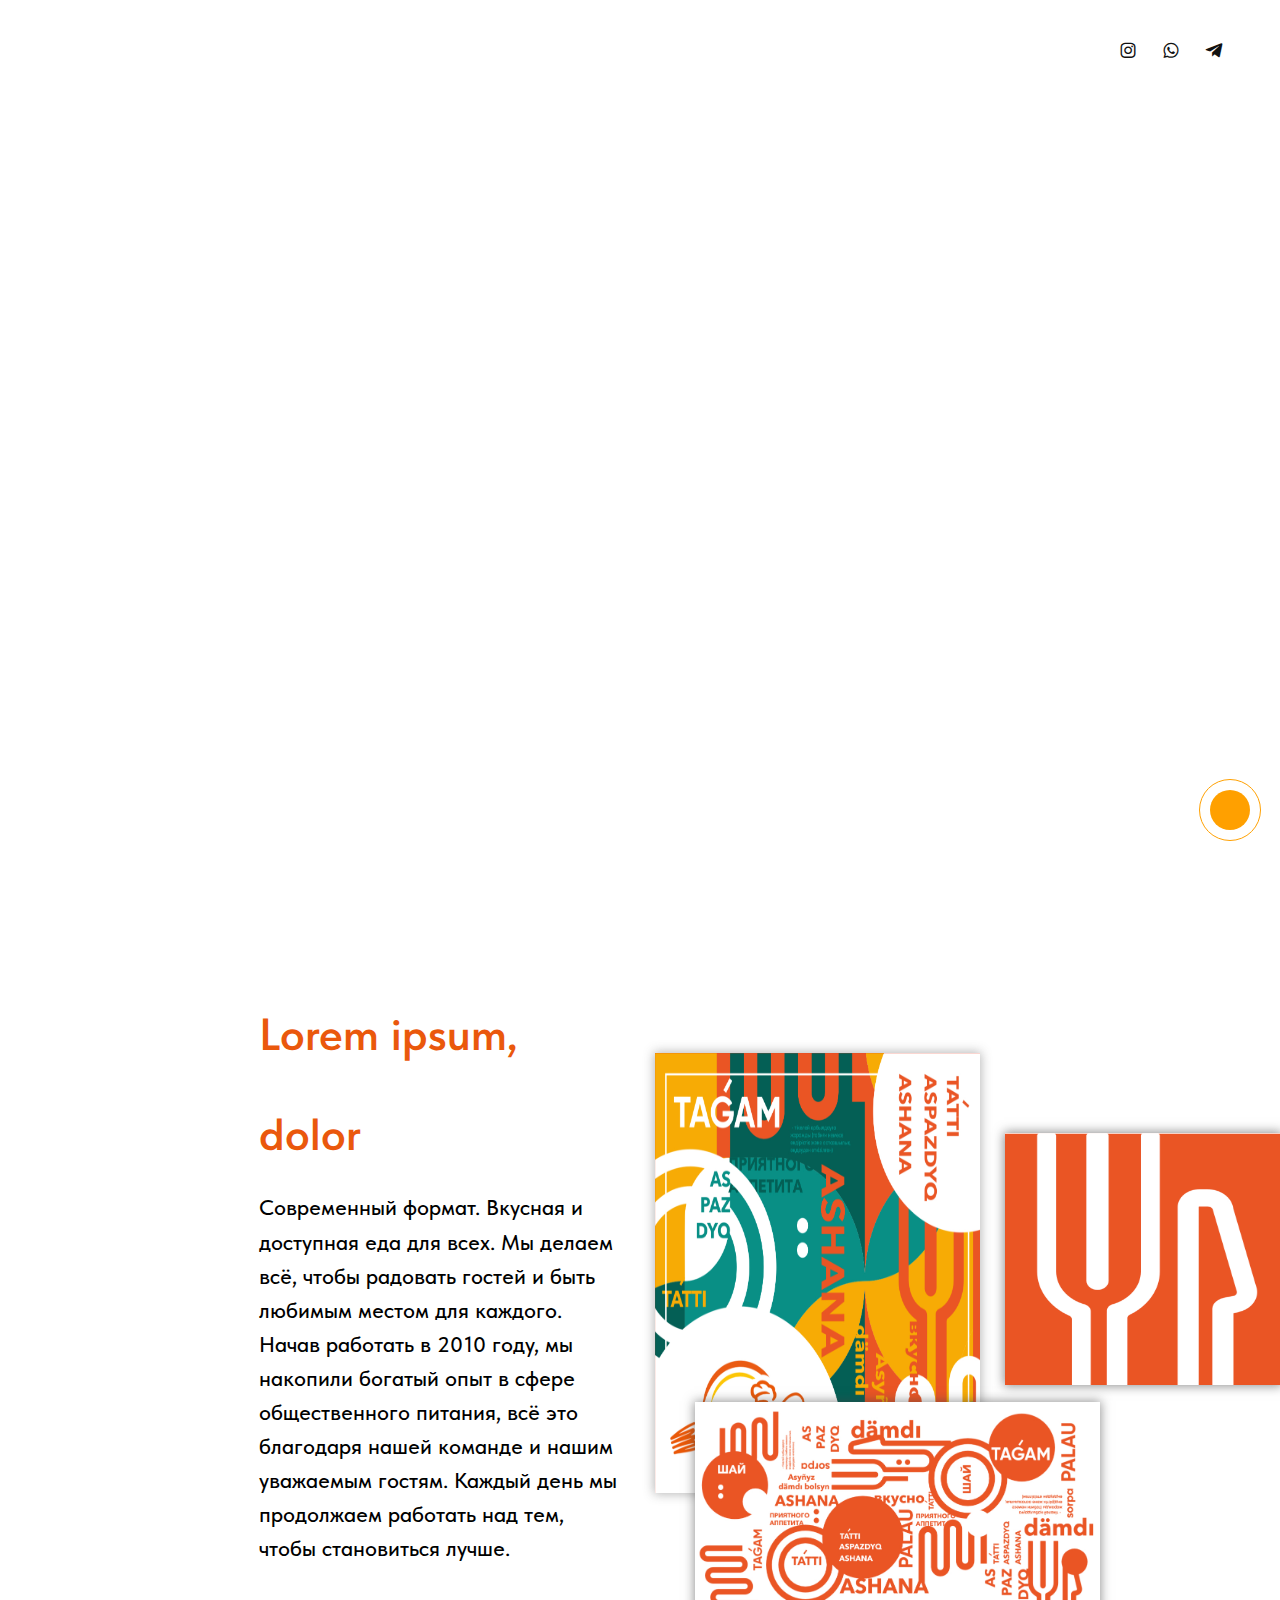
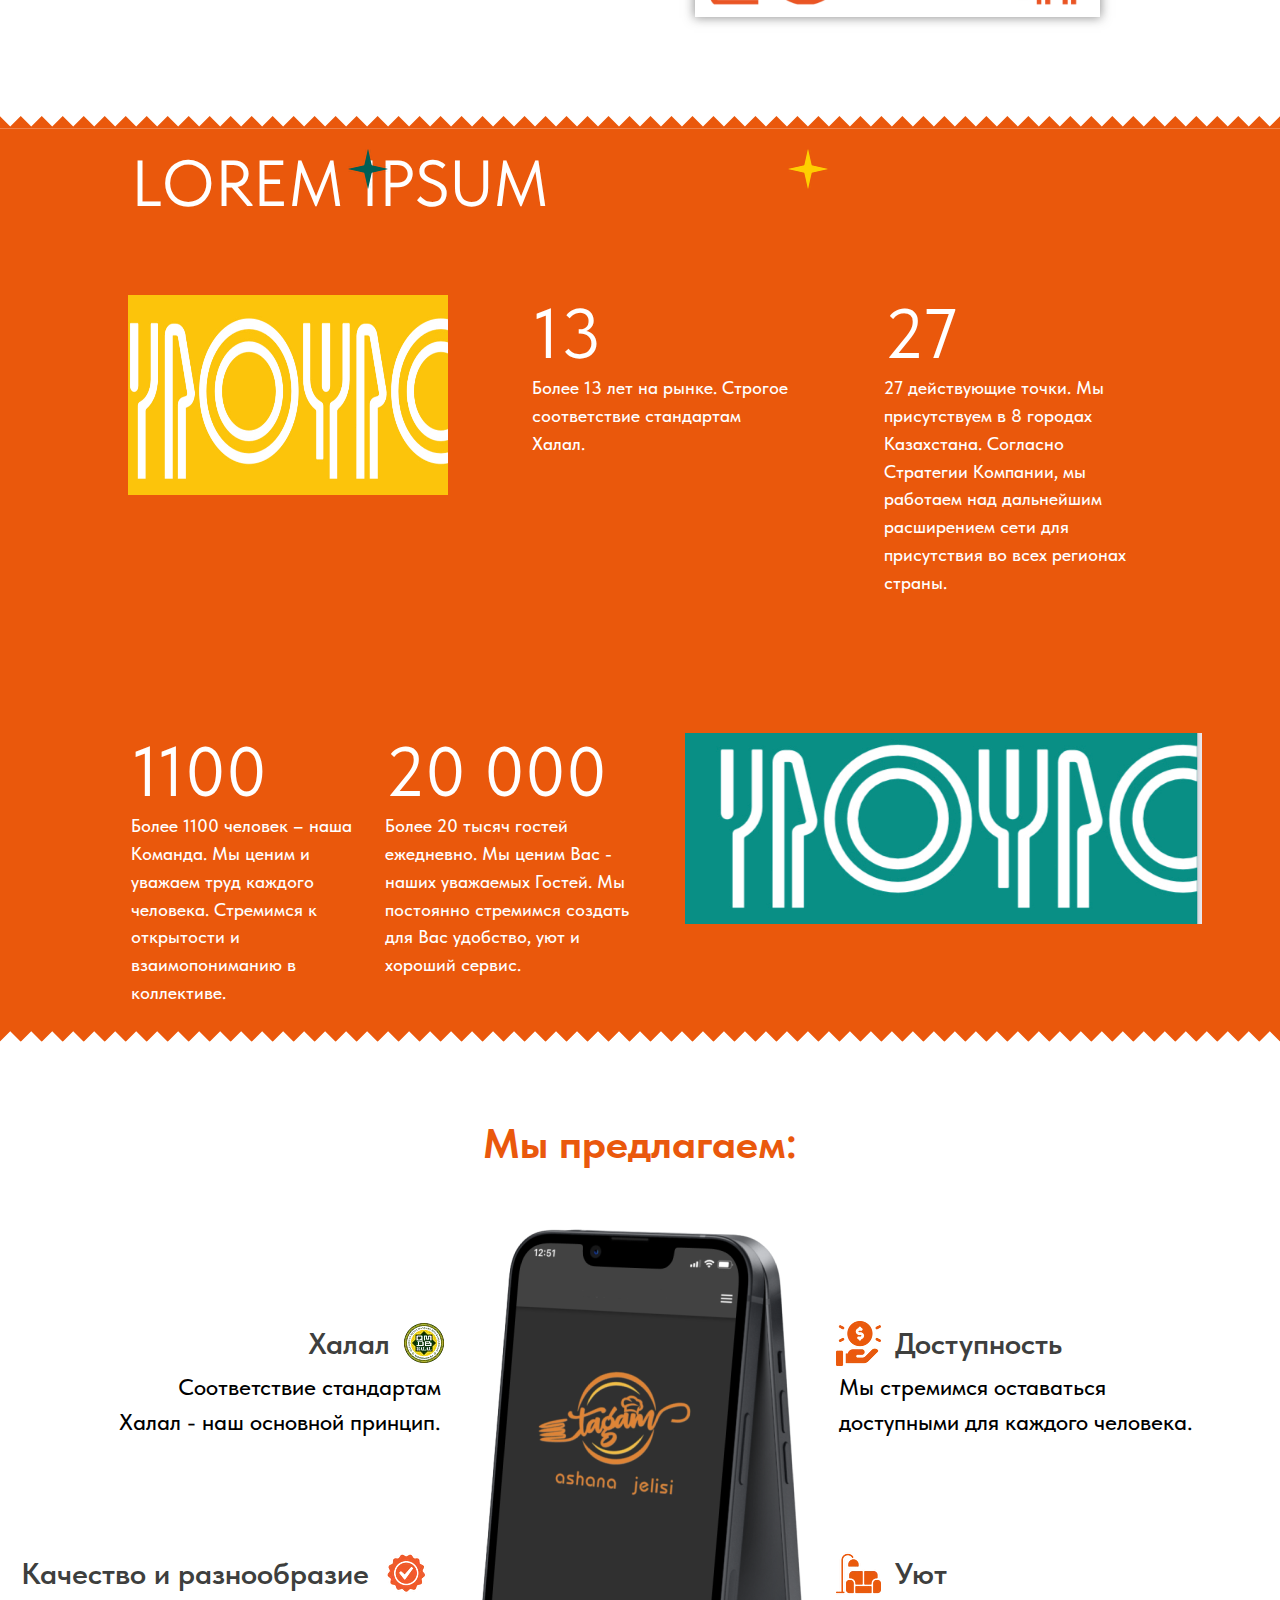
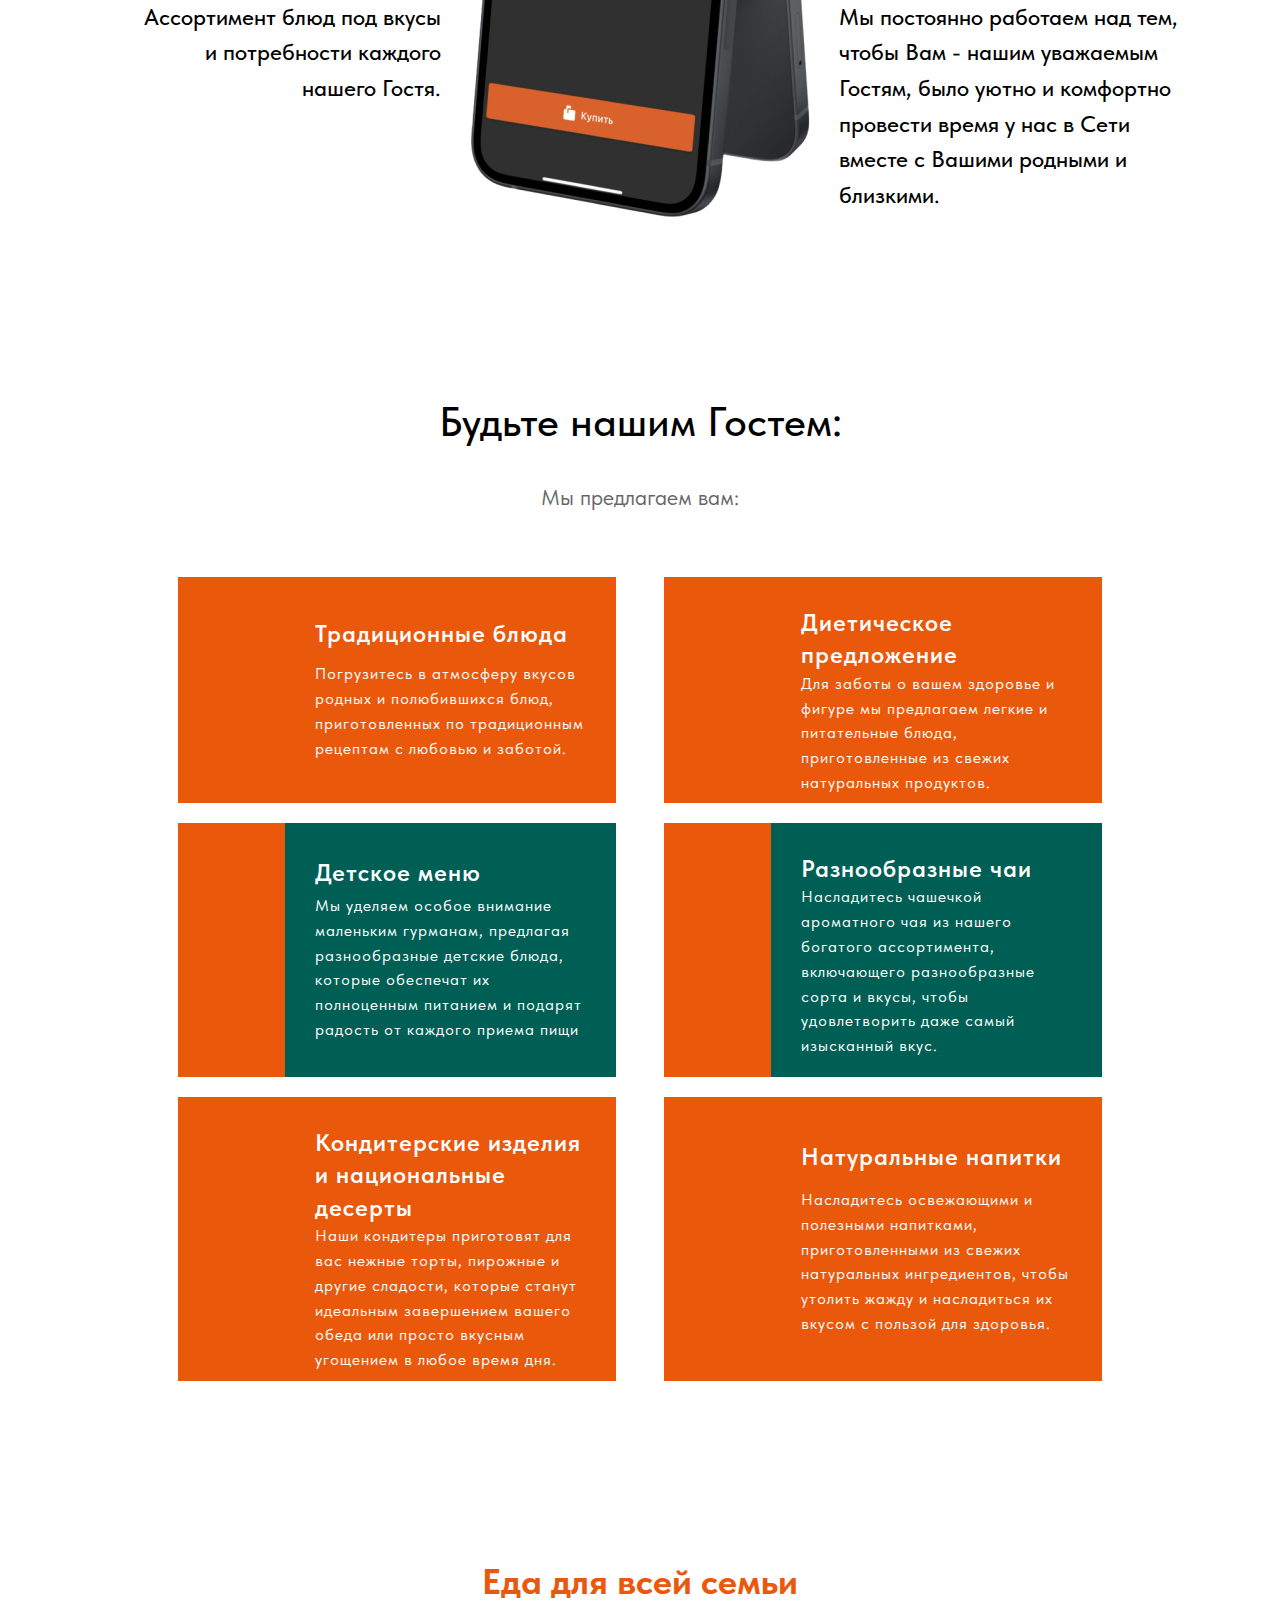
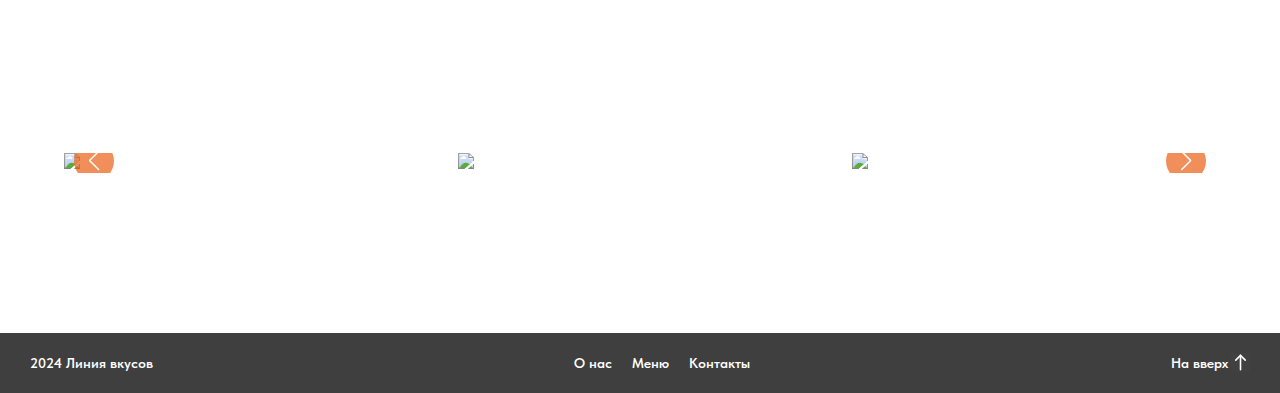
==== commit 9e68fe9a: "123" ====
--- a/index.html
+++ b/index.html
@@ -427,7 +427,31 @@
         <a href="contact.html">Контакты</a>
       </div>
 
-      <a href="#home" style="display: flex; align-items: center; text-align: center; column-gap: 3px;">На вверх <i class='bx bx-up-arrow-alt'></i></a>
+      <a href="#home" style="display: flex; align-items: center; text-align: center; column-gap: 3px;">На вверх 
+        <svg
+        xmlns="http://www.w3.org/2000/svg"
+        width="19px"
+        height="19px"
+        viewBox="0 0 48 48"
+        fill="none"
+      >
+        <rect width="48" height="48" fill="white" fill-opacity="0.01" />
+        <path
+          d="M24 6L24 42"
+          stroke="#fff"
+          stroke-width="4"
+          stroke-linecap="round"
+          stroke-linejoin="round"
+        />
+        <path
+          d="M12 18L24 6L36 18"
+          stroke="#fff"
+          stroke-width="4"
+          stroke-linecap="round"
+          stroke-linejoin="round"
+        />
+      </svg>
+      </a>
     </footer>
 
     <script>
